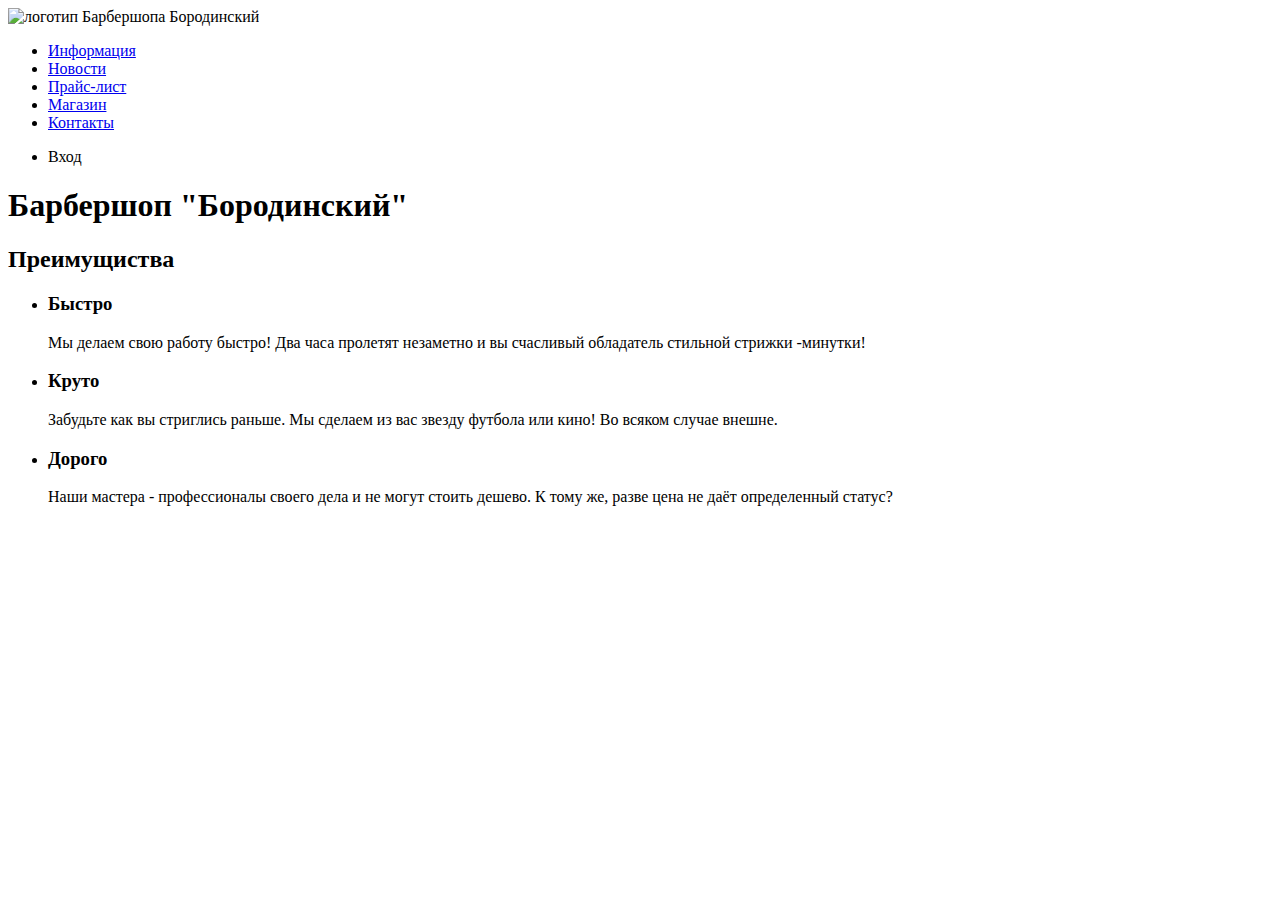
==== index.html @ 9720d9b7 "add div" ====
<!DOCTYPE html>
<html lang="en">
<head>
    <meta charset="UTF-8">
    <title>Барбершоп "Бородинский"</title>
</head>
<body>
    <header class="main-header">
        <nav class="main-navigation">
			<img src="img/index-logo.svg" width="368" height="153" alt="логотип Барбершопа Бородинский">
			
			<ul class="site-navigation">
				<li><a href="info.html">Информация</a></li>
				<li><a href="news.html">Новости</a></li>
				<li><a href="price.html">Прайс-лист</a></li>
				<li><a href="catalog.html">Магазин</a></li>
				<li><a href="contacts.html">Контакты</a></li>
			</ul>
			
			<ul class="user-navigation">
				<li class="login-link">Вход</li>
			</ul>
        </nav>
    </header>
	
	<main class="container">
	
		<h1 class="visually-hidden">Барбершоп "Бородинский"</h1>	
		
		<section class="features">
		
			<h2 class="visually-hidden">Преимущиства</h2>
			
			<ul class="features-list">
				<li class="features-item">
					<h3>Быстро</h3>
					<p>Мы делаем свою работу быстро! Два часа пролетят 
					незаметно и вы счасливый обладатель стильной стрижки
					-минутки!</p>
				</li>
				<li class="features-item">
					<h3>Круто</h3>
					<p>Забудьте как вы стриглись раньше. Мы сделаем из вас
					звезду футбола или кино! Во всяком случае внешне.</p>
				</li>
				<li class="features-item">
					<h3>Дорого</h3>
					<p>Наши мастера - профессионалы своего дела и не могут
					стоить дешево. К тому же, разве цена не даёт определенный
					статус?</p>
				</li>
			</ul>

            <div></div>
		</section>
		
	</main>
</body>
</html>
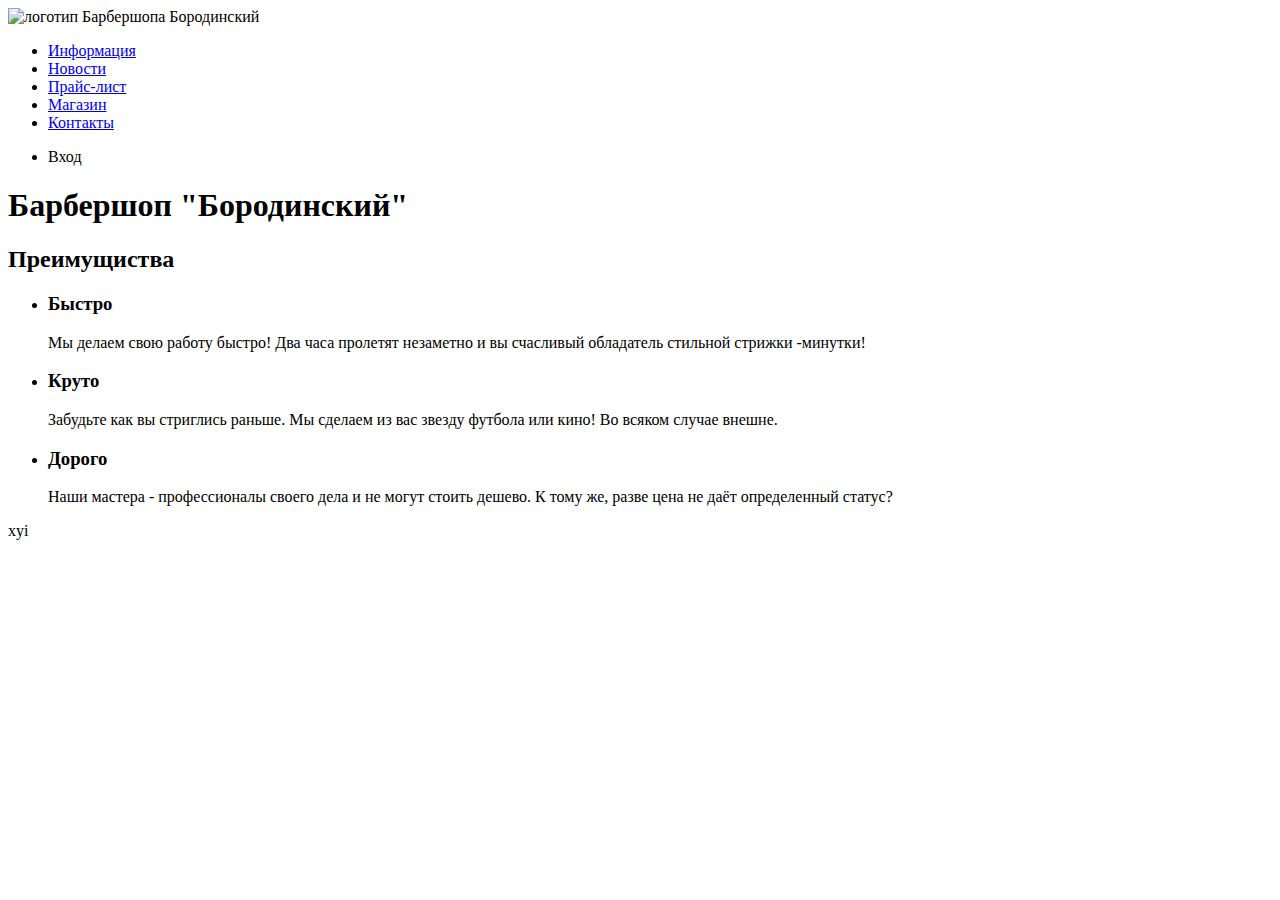
==== commit 6e9c7d54: "add xyi" ====
--- a/index.html
+++ b/index.html
@@ -51,7 +51,7 @@
 				</li>
 			</ul>
 
-            <div></div>
+            <div>xyi</div>
 		</section>
 		
 	</main>
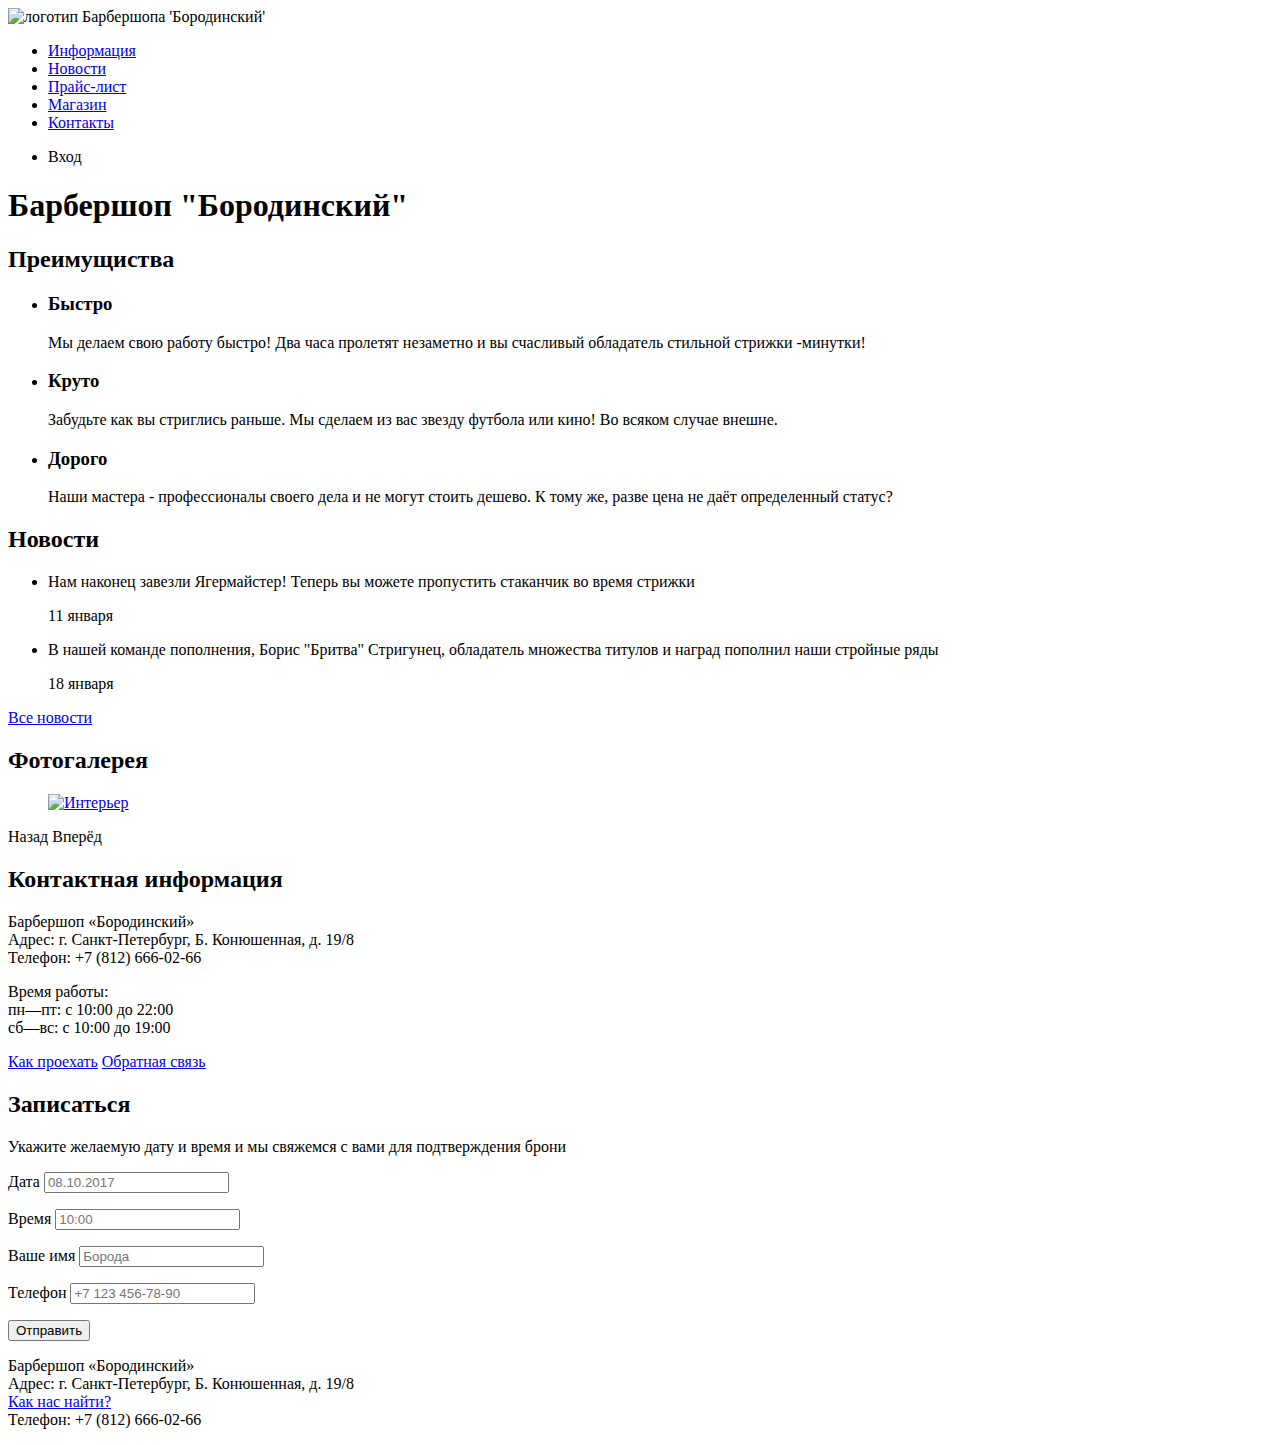
==== commit ce162b2e: "add footer" ====
--- a/index.html
+++ b/index.html
@@ -7,8 +7,8 @@
 <body>
     <header class="main-header">
         <nav class="main-navigation">
-			<img src="img/index-logo.svg" width="368" height="153" alt="логотип Барбершопа Бородинский">
-			
+			<img src="img/index-logo.svg" width="368" height="153" alt="логотип Барбершопа 'Бородинский'">
+
 			<ul class="site-navigation">
 				<li><a href="info.html">Информация</a></li>
 				<li><a href="news.html">Новости</a></li>
@@ -51,9 +51,98 @@
 				</li>
 			</ul>
 
-            <div>xyi</div>
+		</section>
+		
+		<section class="news">
+		
+			<h2>Новости</h2>
+			
+			<ul class="news-list">
+				<li class="news-item">
+					<p>Нам наконец завезли Ягермайстер! Теперь вы можете 
+					пропустить стаканчик во время стрижки</p>
+					<time datetime="2016-01-11">11 января</time>
+				</li>
+				<li class="news-item">
+					<p>В нашей команде пополнения, Борис "Бритва" Стригунец,
+					обладатель множества титулов и наград пополнил
+					наши стройные ряды</p>
+					<time datetime="2016-01-18">18 января</time>
+				</li>
+			</ul>
+			<a class="button" href="news.html">Все новости</a>
+		
+		</section>
+		
+		<section class="gallery">
+		
+			<h2>Фотогалерея</h2>
+			
+			<figure class="gallery-content">
+				<a href="#"><img src="img/studio.jpg" width="286"
+				height="164" alt="Интерьер"></a>
+			</figure>
+			<span class="button gallery-button gallery-button-back">Назад</span>
+			<span class="button gallery-button gallery-button-right">Вперёд</span>
+	
+		</section>
+			
+		<section class="contacts">
+			
+			<h2>Контактная информация</h2>
+				<p>
+					Барбершоп «Бородинский»<br>
+					Адрес: г. Санкт-Петербург, Б. Конюшенная, д. 19/8<br>
+					Телефон: +7 (812) 666-02-66
+				</p>
+				<p>
+					Время работы:<br>
+					пн—пт: с 10:00 до 22:00<br>
+					сб—вс: с 10:00 до 19:00
+				</p>
+				<a class="button contacts-button" href="map.html">Как проехать</a>
+				<a class="button contacts-button" href="contacts.html">Обратная связь</a>
+		</section>
+		
+		<section class="appointment">
+			
+			<h2>Записаться</h2>
+				<p class="appointment-info">Укажите желаемую дату и время и мы свяжемся с вами для подтверждения брони</p>
+				<form class="appointment-form" action="https://echo.htmlacademy.ru" method="post">
+					<p class="appointment-item">
+						<label for="date-field">Дата</label>
+						<input type="text" name="date" id="date-field" value="" placeholder="08.10.2017">
+					</p>
+					<p class="appointment-item">
+						<label for="time-field">Время</label>
+						<input type="text" name="time" id="time-field" value="" placeholder="10:00">
+					</p>
+					<p class="appointment-item">
+						<label for="name-field">Ваше имя</label>
+						<input type="text" name="name" id="name-field" value="" placeholder="Борода">
+					</p>
+					<p class="appointment-item">
+						<label for="phone-field">Телефон</label>
+						<input type="tel" name="phone" id="phone-field" value="" placeholder="+7 123 456-78-90">
+					</p>
+						<button class="button" type="submit">Отправить</button>
+        </form> 
 		</section>
 		
 	</main>
+
+	<footer class="main-footer">
+		
+		<p class="footer-contacts">
+        Барбершоп «Бородинский»<br>
+        Адрес: г. Санкт-Петербург, Б. Конюшенная, д. 19/8<br>
+        <a href="map.html">Как нас найти?</a><br>
+        Телефон: +7 (812) 666-02-66
+        </p>
+		
+		
+	</footer>
+	
+		
 </body>
 </html>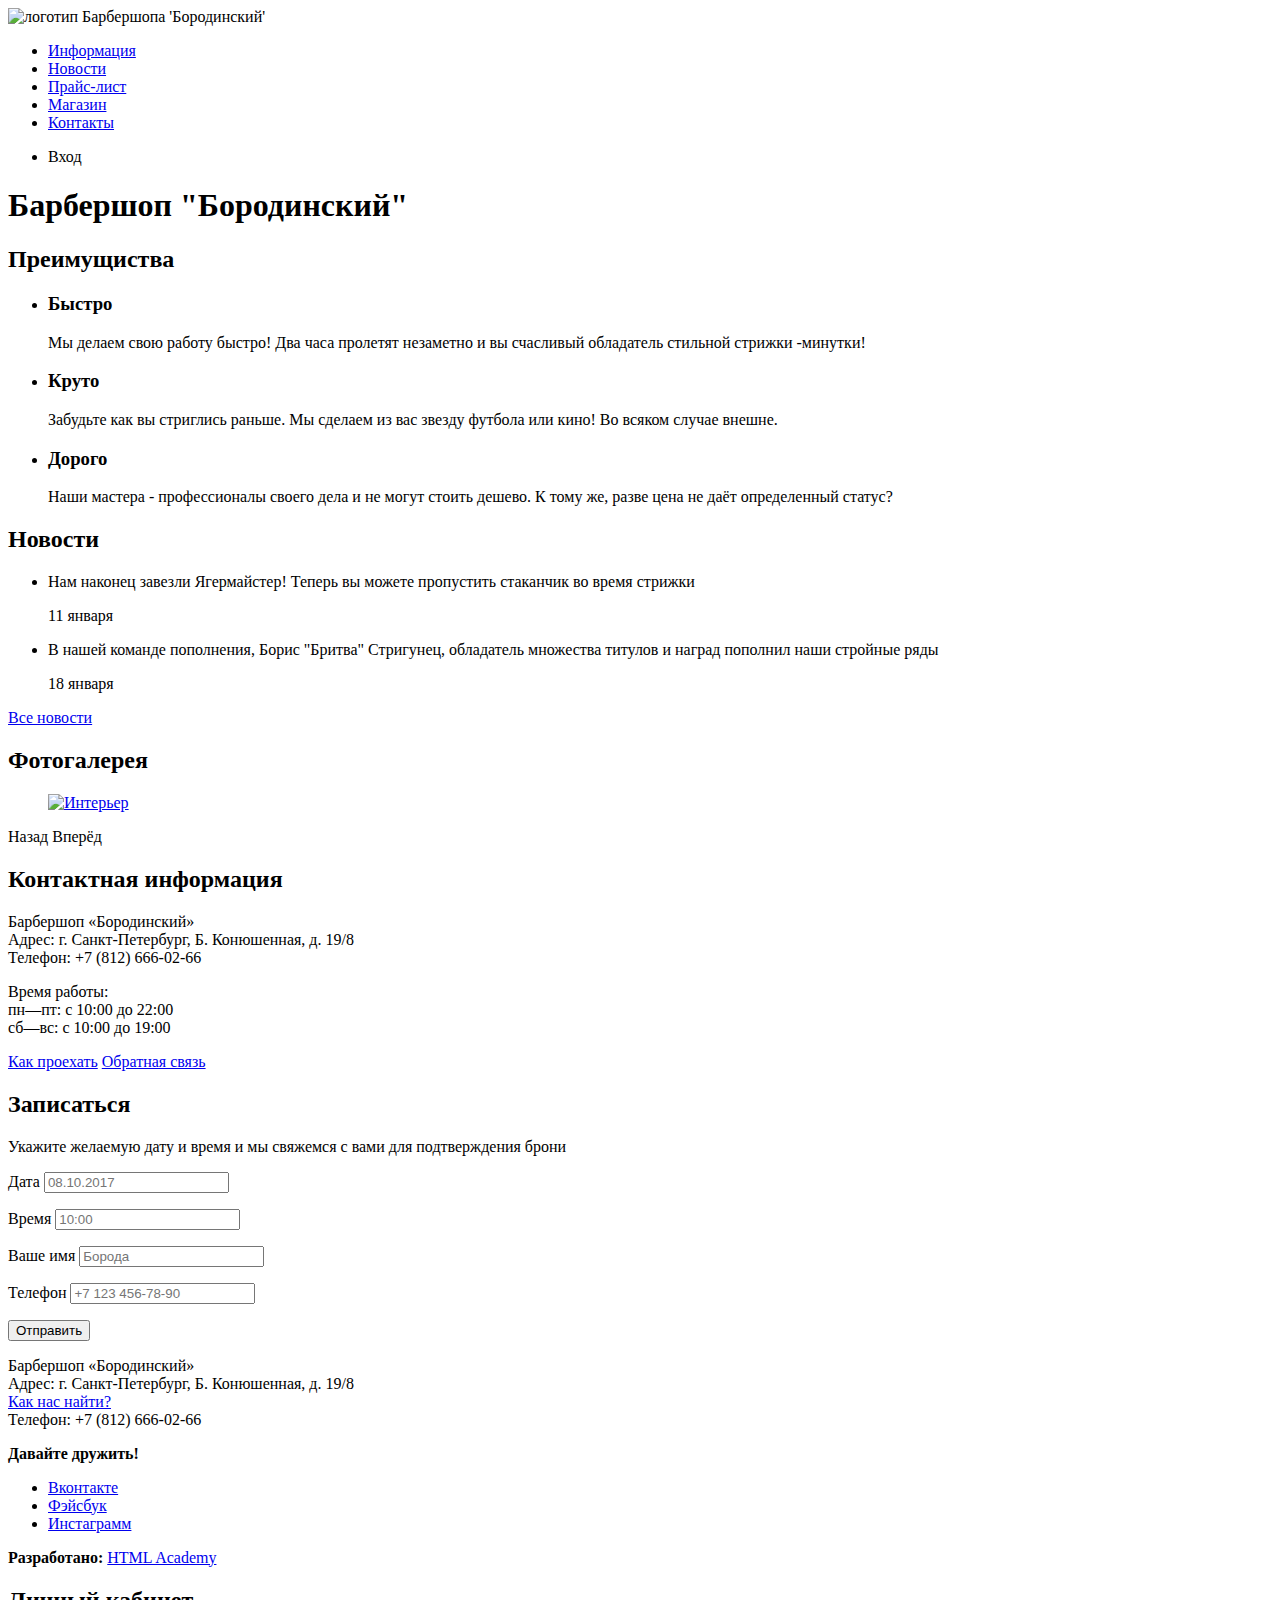
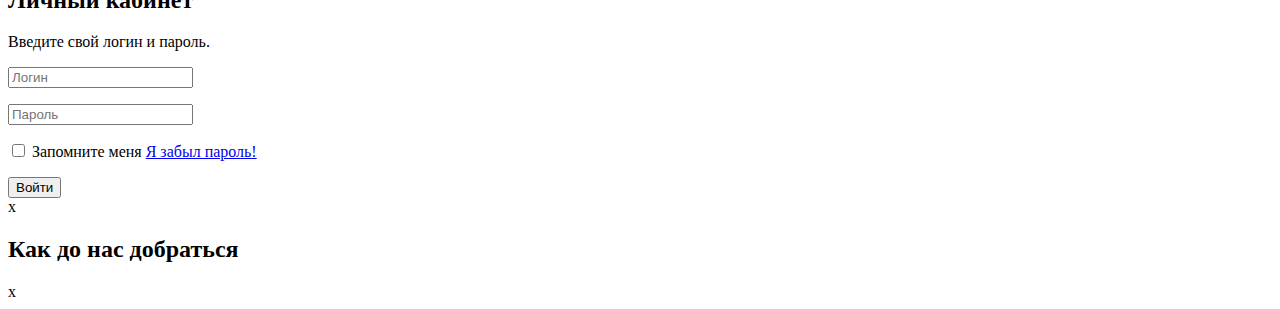
==== commit efd68631: "finel razmetka" ====
--- a/index.html
+++ b/index.html
@@ -139,9 +139,49 @@
         <a href="map.html">Как нас найти?</a><br>
         Телефон: +7 (812) 666-02-66
         </p>
-		
-		
+        <div class="footer-social">
+            <b>Давайте дружить!</b>
+            <ul>
+                <li><a class="social-button" href="#">Вконтакте</a></li>
+                <li><a class="social-button" href="#">Фэйсбук</a></li>
+                <li><a class="social-button" href="#">Инстаграмм</a></li>
+            </ul>
+        </div>
+        <p class="footer-copyright">
+            <b>Разработано:</b>
+            <a class="button" href="https://htmlacademy.ru">HTML Academy</a>
+        </p>
+
 	</footer>
+
+    <section class="modal modal-login">
+
+        <h2>Личный кабинет</h2>
+
+        <p>Введите свой логин и пароль.</p>
+        <form class="login-form" action="https://echo.htmlacademy.ru" method="post">
+            <p>
+                <input class="login-icon-user" type="text" name="login" placeholder="Логин">
+            </p>
+            <p>
+                <input class="login-icon-password" type="password" name="password" placeholder="Пароль">
+            </p>
+            <p class="login-password-info">
+                <input type="checkbox" name="remember" class="visually-hidden">
+                Запомните меня
+                <a class="restore" href="#">Я забыл пароль!</a>
+            </p>
+            <button class="button" type="submit">Войти</button>
+        </form>
+
+        <span class="modal-close">x</span>
+
+    </section>
+
+    <section class="modal modal-map">
+        <h2 class="visually-hidden">Как до нас добраться</h2>
+        <span class="modal-close">x</span>
+    </section>
 	
 		
 </body>
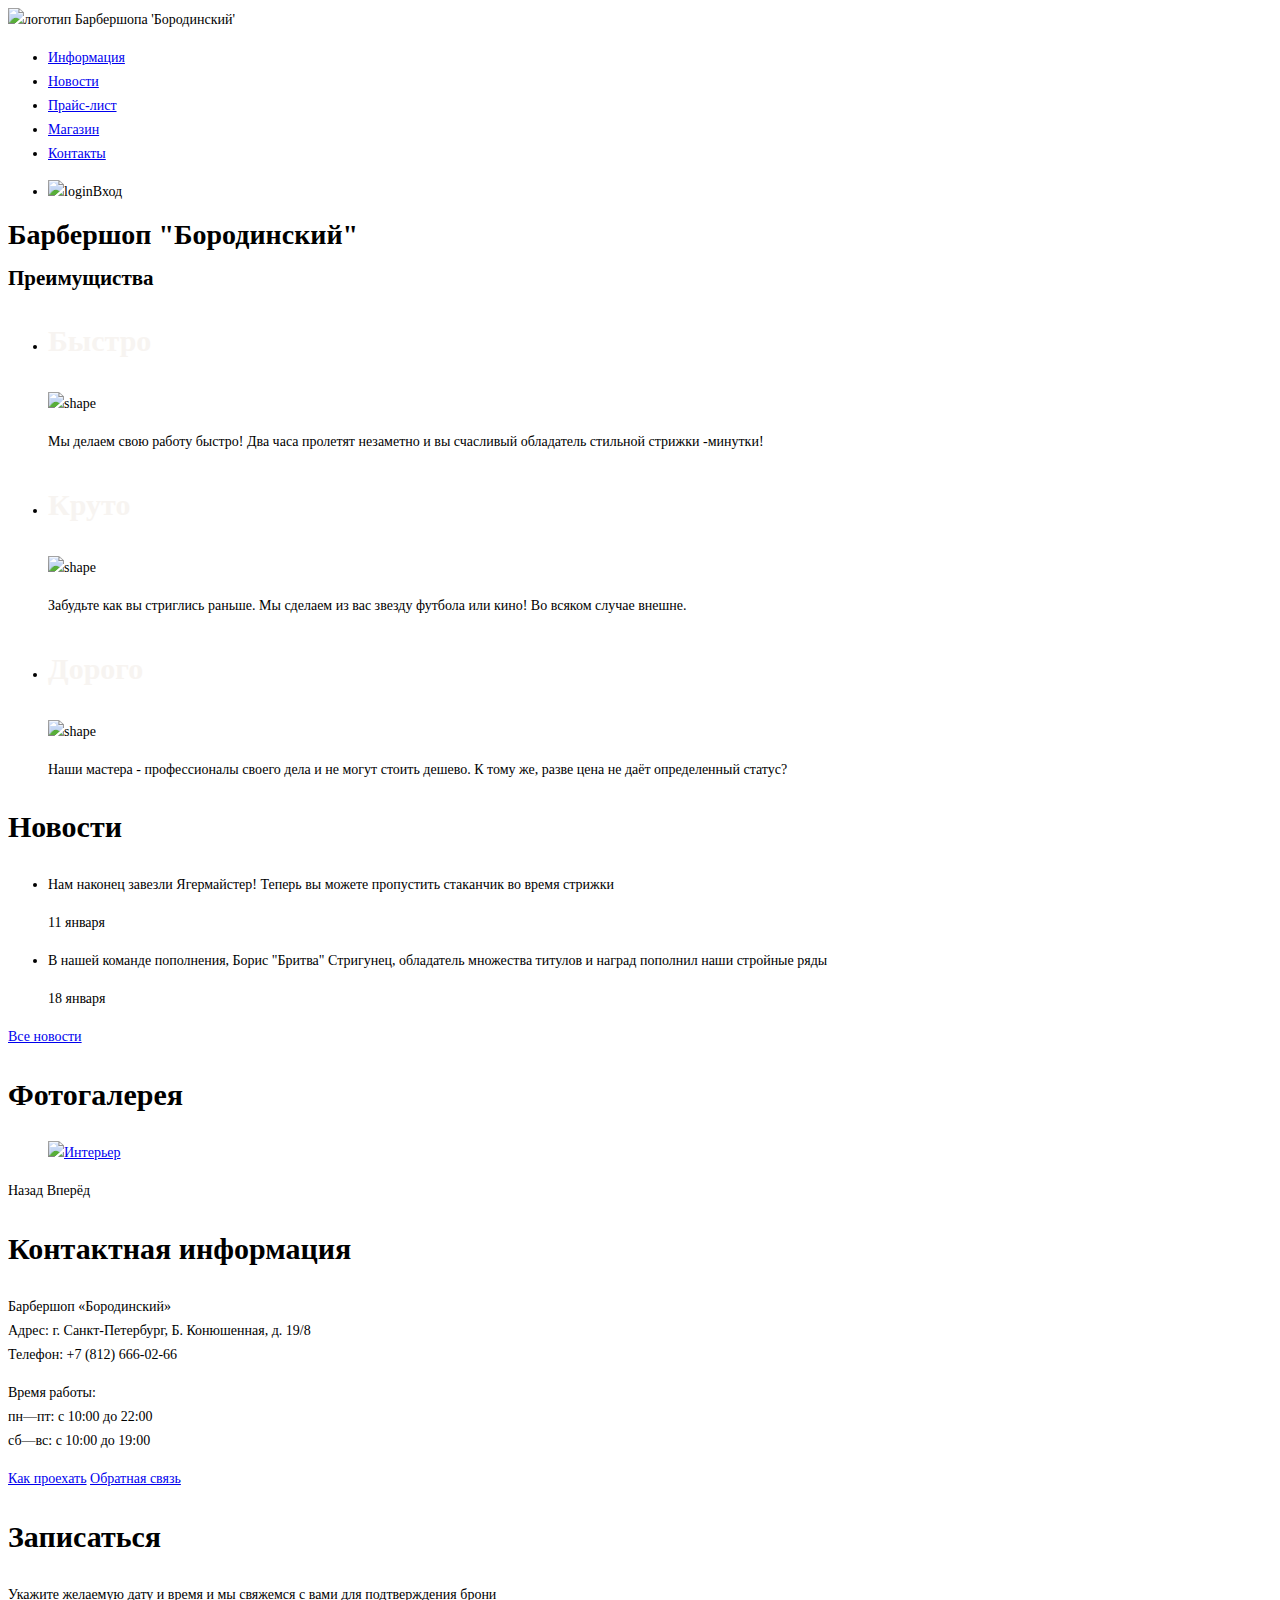
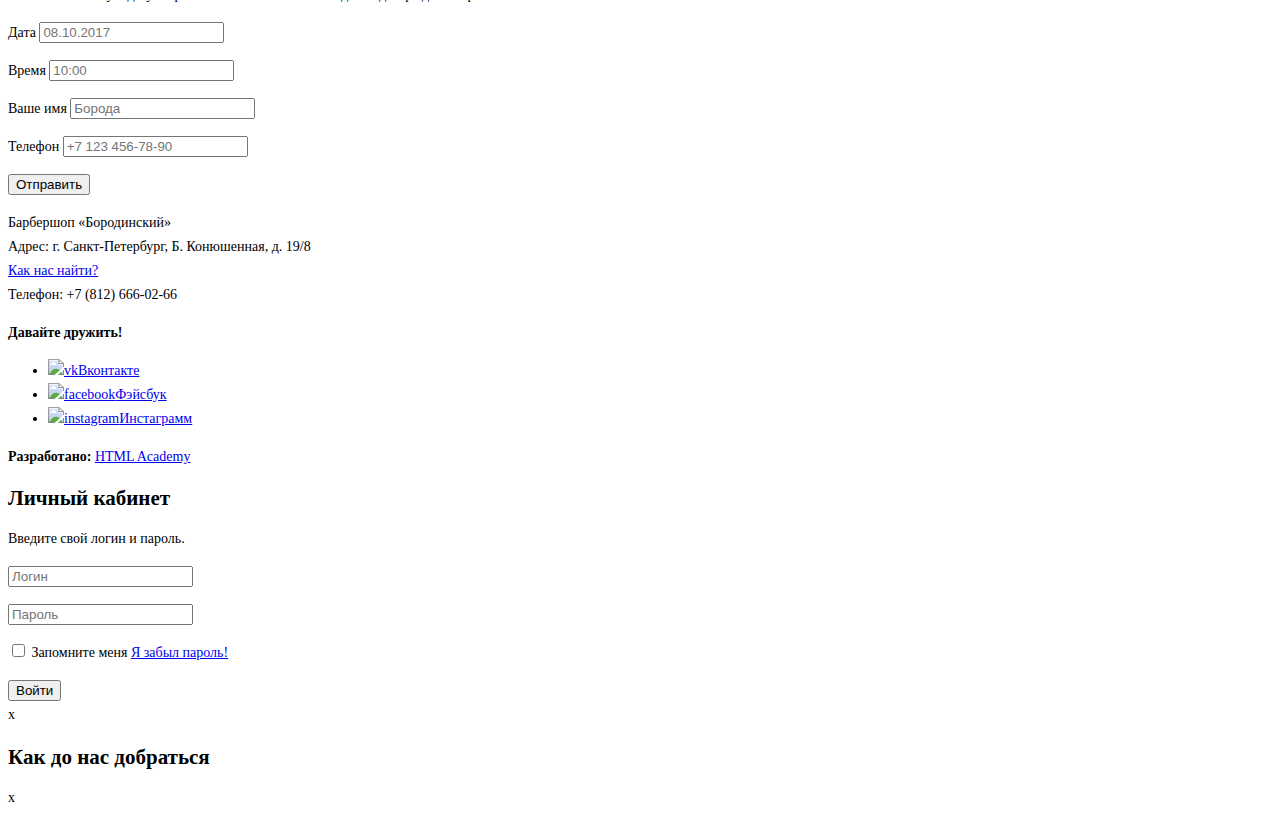
==== commit 1e8b88b1: "img+css finel" ====
--- a/index.html
+++ b/index.html
@@ -3,11 +3,12 @@
 <head>
     <meta charset="UTF-8">
     <title>Барбершоп "Бородинский"</title>
+	<link href="css/style.css" rel="stylesheet">
 </head>
 <body>
     <header class="main-header">
         <nav class="main-navigation">
-			<img src="img/index-logo.svg" width="368" height="153" alt="логотип Барбершопа 'Бородинский'">
+			<img src="img/index-logo.svg" width="371" height="155" alt="логотип Барбершопа 'Бородинский'">
 
 			<ul class="site-navigation">
 				<li><a href="info.html">Информация</a></li>
@@ -18,7 +19,7 @@
 			</ul>
 			
 			<ul class="user-navigation">
-				<li class="login-link">Вход</li>
+				<li class="login-link"><img src="img/login.svg" id="login" width="14" height="14" alt="login">Вход</li>
 			</ul>
         </nav>
     </header>
@@ -33,18 +34,21 @@
 			
 			<ul class="features-list">
 				<li class="features-item">
-					<h3>Быстро</h3>
-					<p>Мы делаем свою работу быстро! Два часа пролетят 
+					<h3 class="h3-1">Быстро</h3>
+					<img src="img/shape.svg" width="29" height="29" alt="shape">
+					<p>Мы делаем свою работу быстро! Два часа пролетят
 					незаметно и вы счасливый обладатель стильной стрижки
 					-минутки!</p>
 				</li>
 				<li class="features-item">
-					<h3>Круто</h3>
+					<h3 class="h3-1">Круто</h3>
+					<img src="img/shape.svg" width="29" height="29" alt="shape">
 					<p>Забудьте как вы стриглись раньше. Мы сделаем из вас
 					звезду футбола или кино! Во всяком случае внешне.</p>
 				</li>
 				<li class="features-item">
-					<h3>Дорого</h3>
+					<h3 class="h3-1">Дорого</h3>
+					<img src="img/shape.svg" width="29" height="29" alt="shape">
 					<p>Наши мастера - профессионалы своего дела и не могут
 					стоить дешево. К тому же, разве цена не даёт определенный
 					статус?</p>
@@ -55,7 +59,7 @@
 		
 		<section class="news">
 		
-			<h2>Новости</h2>
+			<h2 class="h2">Новости</h2>
 			
 			<ul class="news-list">
 				<li class="news-item">
@@ -76,20 +80,20 @@
 		
 		<section class="gallery">
 		
-			<h2>Фотогалерея</h2>
+			<h2 class="h2">Фотогалерея</h2>
 			
 			<figure class="gallery-content">
-				<a href="#"><img src="img/studio.jpg" width="286"
+				<a href="#"><img src="img/foto1.jpg" width="328"
 				height="164" alt="Интерьер"></a>
 			</figure>
 			<span class="button gallery-button gallery-button-back">Назад</span>
 			<span class="button gallery-button gallery-button-right">Вперёд</span>
 	
 		</section>
-			
+
 		<section class="contacts">
 			
-			<h2>Контактная информация</h2>
+			<h2 class="h2">Контактная информация</h2>
 				<p>
 					Барбершоп «Бородинский»<br>
 					Адрес: г. Санкт-Петербург, Б. Конюшенная, д. 19/8<br>
@@ -106,7 +110,7 @@
 		
 		<section class="appointment">
 			
-			<h2>Записаться</h2>
+			<h2 class="h2">Записаться</h2>
 				<p class="appointment-info">Укажите желаемую дату и время и мы свяжемся с вами для подтверждения брони</p>
 				<form class="appointment-form" action="https://echo.htmlacademy.ru" method="post">
 					<p class="appointment-item">
@@ -142,9 +146,9 @@
         <div class="footer-social">
             <b>Давайте дружить!</b>
             <ul>
-                <li><a class="social-button" href="#">Вконтакте</a></li>
-                <li><a class="social-button" href="#">Фэйсбук</a></li>
-                <li><a class="social-button" href="#">Инстаграмм</a></li>
+                <li><a class="social-button" href="#"><img src="img/vk.svg" width="27" height="15" alt="vk">Вконтакте</a></li>
+                <li><a class="social-button" href="#"><img src="img/facebook.svg" width="11" height="22" alt="facebook">Фэйсбук</a></li>
+                <li><a class="social-button" href="#"><img src="img/instagram.svg" width="20" height="20" alt="instagram">Инстаграмм</a></li>
             </ul>
         </div>
         <p class="footer-copyright">
--- a/css/style.css
+++ b/css/style.css
@@ -0,0 +1,32 @@
+body {
+
+    font-size: 14px;
+    line-height: 24px;
+    color: #000000;
+    font-weight: normal;
+    font-family: Myriad Pro;
+
+    background: url("../img/tint.jpg") no-repeat;
+    -moz-background-size: 100%;
+    -webkit-background-size: 100%;
+    -o-background-size: 100%;
+    background-size: 100%;
+}
+
+.h2 {
+    font-size: 30px;
+    line-height: 42px;
+    color: #000000;
+}
+
+.h3 {
+    font-size: 24px;
+    line-height: 30px;
+    color: #000000;
+}
+
+.h3-1 {
+    font-size: 30px;
+    line-height: 42px;
+    color: #f7f4f1;
+}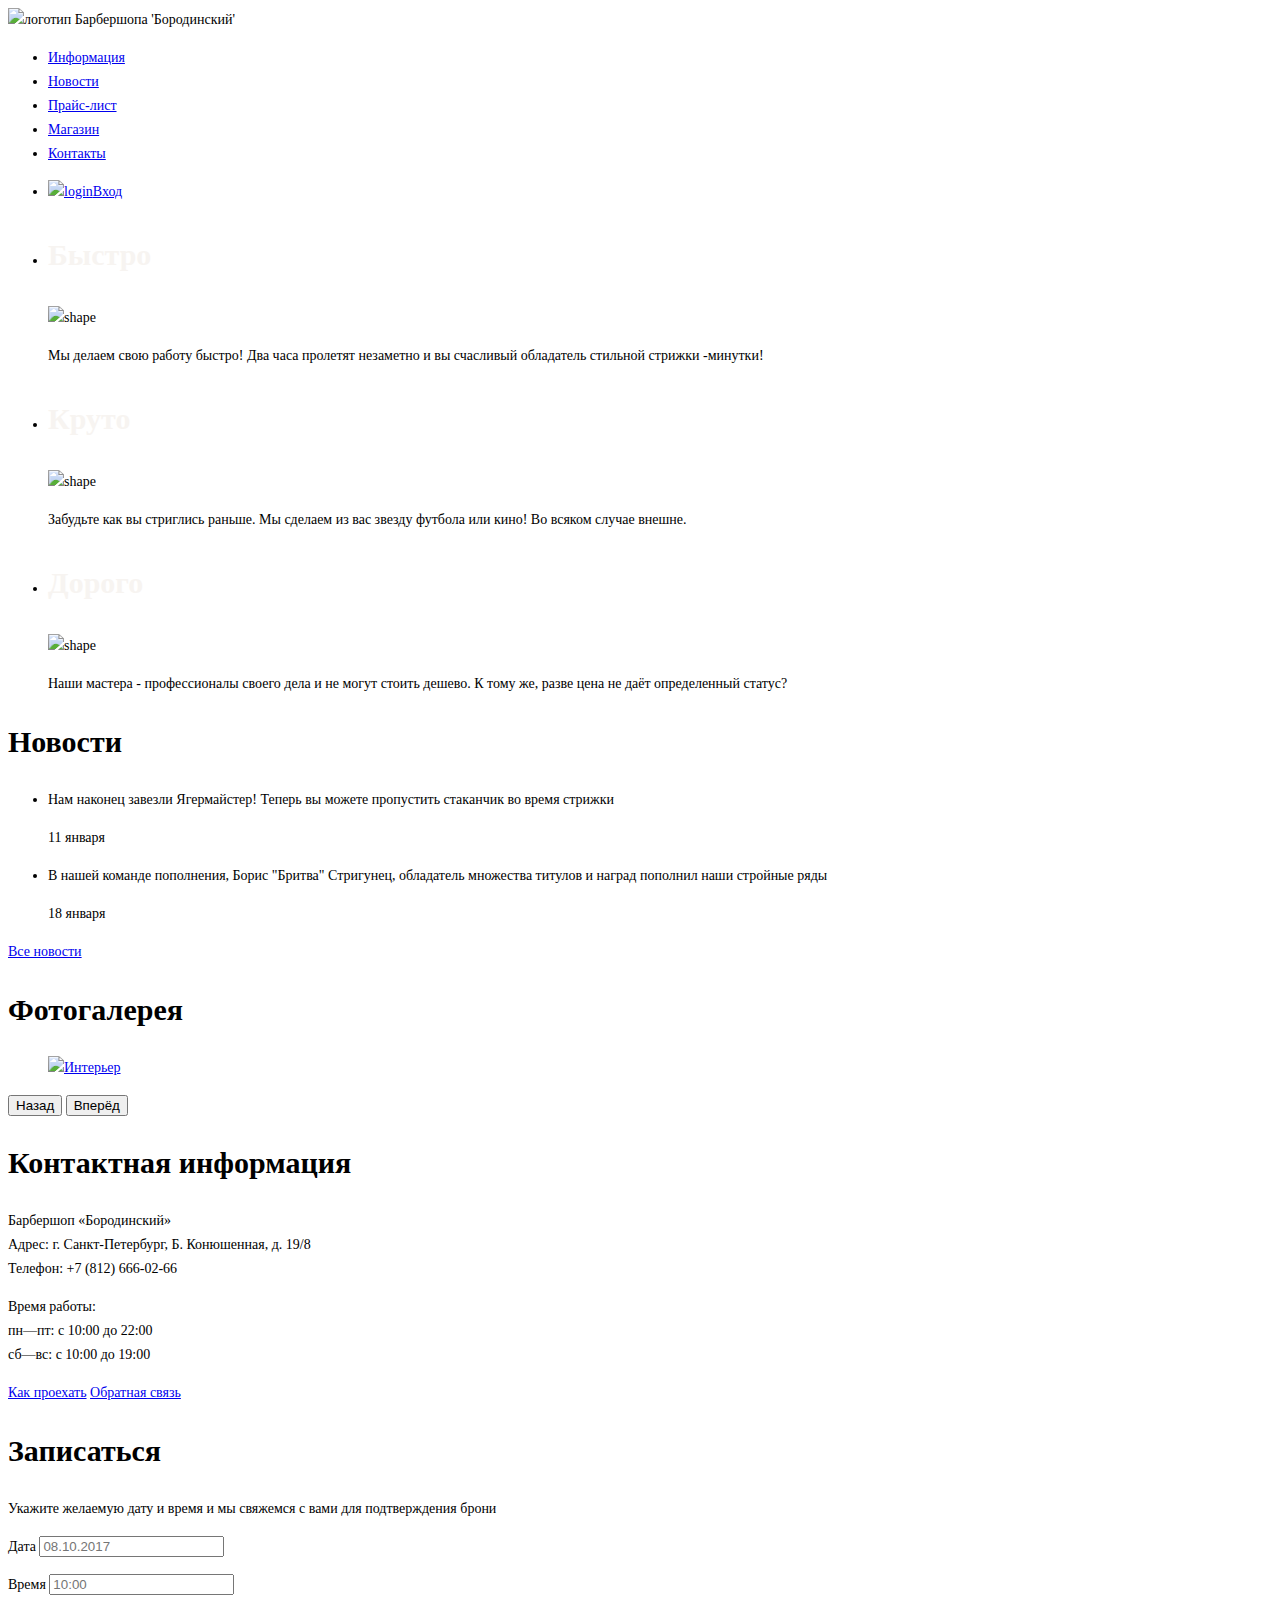
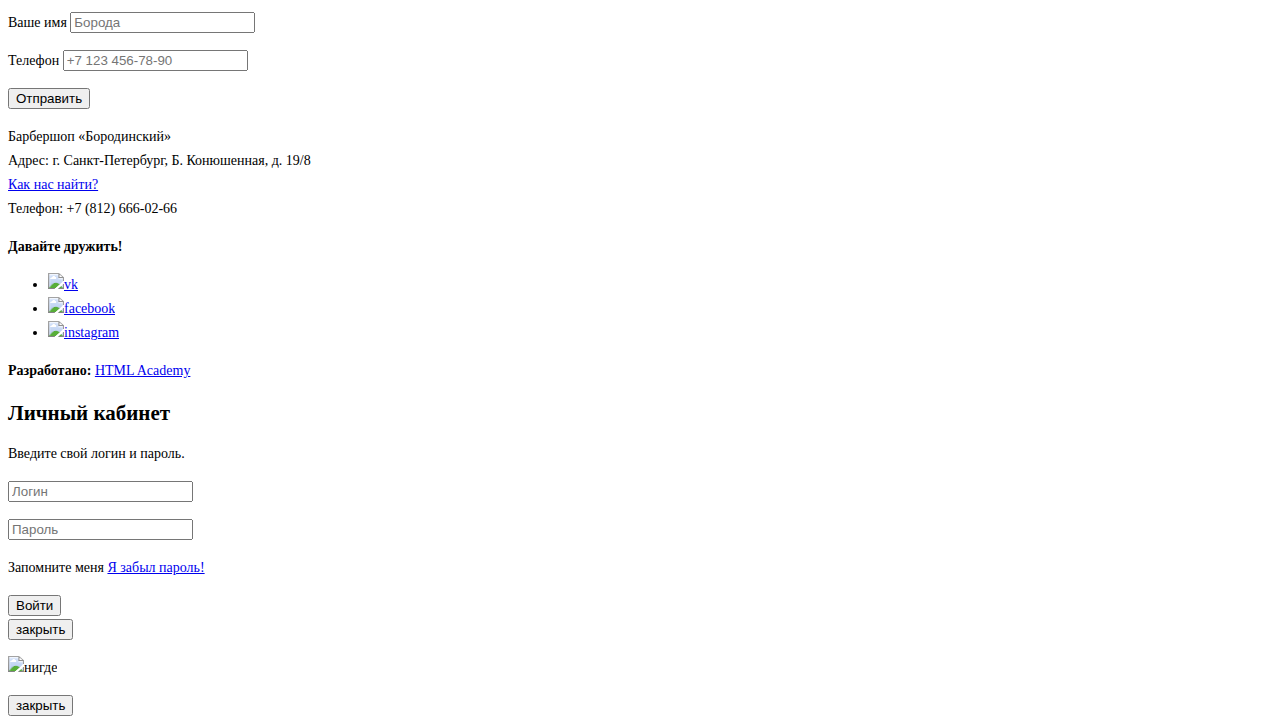
==== commit 2695ae76: "page 4 finel" ====
--- a/index.html
+++ b/index.html
@@ -19,7 +19,11 @@
 			</ul>
 			
 			<ul class="user-navigation">
-				<li class="login-link"><img src="img/login.svg" id="login" width="14" height="14" alt="login">Вход</li>
+				<li class="login-link">
+					<a class="login-link" href="login.html">
+						<img src="img/login.svg" id="login" width="14" height="14" alt="login">Вход
+					</a>
+				</li>
 			</ul>
         </nav>
     </header>
@@ -86,8 +90,8 @@
 				<a href="#"><img src="img/foto1.jpg" width="328"
 				height="164" alt="Интерьер"></a>
 			</figure>
-			<span class="button gallery-button gallery-button-back">Назад</span>
-			<span class="button gallery-button gallery-button-right">Вперёд</span>
+			<button class="button gallery-button gallery-button-back" type="button">Назад</button>
+			<button class="button gallery-button gallery-button-right" type="button">Вперёд</button>
 	
 		</section>
 
@@ -146,9 +150,15 @@
         <div class="footer-social">
             <b>Давайте дружить!</b>
             <ul>
-                <li><a class="social-button" href="#"><img src="img/vk.svg" width="27" height="15" alt="vk">Вконтакте</a></li>
-                <li><a class="social-button" href="#"><img src="img/facebook.svg" width="11" height="22" alt="facebook">Фэйсбук</a></li>
-                <li><a class="social-button" href="#"><img src="img/instagram.svg" width="20" height="20" alt="instagram">Инстаграмм</a></li>
+                <li><a class="social-button" href="#"><img src="img/vk.svg" width="27" height="15" alt="vk">
+					<span class="visually-hidden">Вконтакте</span>
+				</a></li>
+                <li><a class="social-button" href="#"><img src="img/facebook.svg" width="11" height="22" alt="facebook">
+					<span class="visually-hidden">Фэйсбук</span>
+				</a></li>
+                <li><a class="social-button" href="#"><img src="img/instagram.svg" width="20" height="20" alt="instagram">
+					<span class="visually-hidden">Инстаграмм</span>
+				</a></li>
             </ul>
         </div>
         <p class="footer-copyright">
@@ -165,26 +175,32 @@
         <p>Введите свой логин и пароль.</p>
         <form class="login-form" action="https://echo.htmlacademy.ru" method="post">
             <p>
-                <input class="login-icon-user" type="text" name="login" placeholder="Логин">
+				<label class="visually-hidden" for="user-login">Логин</label>
+                <input class="login-icon-user" id="user-login" type="text" name="login" placeholder="Логин">
             </p>
             <p>
-                <input class="login-icon-password" type="password" name="password" placeholder="Пароль">
+				<label class="visually-hidden" for="user-password">Логин</label>
+                <input class="login-icon-password" id="user-password" type="password" name="password" placeholder="Пароль">
             </p>
             <p class="login-password-info">
-                <input type="checkbox" name="remember" class="visually-hidden">
-                Запомните меня
+				<label for="logon-checkbox">
+					<input type="checkbox" id="logon-checkbox" name="remember" class="visually-hidden">
+					Запомните меня</label>
                 <a class="restore" href="#">Я забыл пароль!</a>
             </p>
             <button class="button" type="submit">Войти</button>
         </form>
 
-        <span class="modal-close">x</span>
+        <button class="modal-close" type="button">закрыть</button>
 
     </section>
 
     <section class="modal modal-map">
         <h2 class="visually-hidden">Как до нас добраться</h2>
-        <span class="modal-close">x</span>
+		<p>
+			<img src="img/map.jpg" width="500" height="500" alt="нигде">
+		</p>
+		<button class="modal-close" type="button">закрыть</button>
     </section>
 	
 		
--- a/css/style.css
+++ b/css/style.css
@@ -6,7 +6,7 @@
     font-weight: normal;
     font-family: Myriad Pro;
 
-    background: url("../img/tint.jpg") no-repeat;
+    ackground: url("../img/tint.jpg") no-repeat;
     -moz-background-size: 100%;
     -webkit-background-size: 100%;
     -o-background-size: 100%;
@@ -29,4 +29,15 @@
     font-size: 30px;
     line-height: 42px;
     color: #f7f4f1;
-}+}
+
+.visually-hidden {
+    position: absolute !important;
+    clip: rect(1px 1px 1px 1px); /* IE6, IE7 */
+    clip: rect(1px, 1px, 1px, 1px);
+    padding:0 !important;
+    border:0 !important;
+    height: 1px !important;
+    width: 1px !important;
+    overflow: hidden;
+}
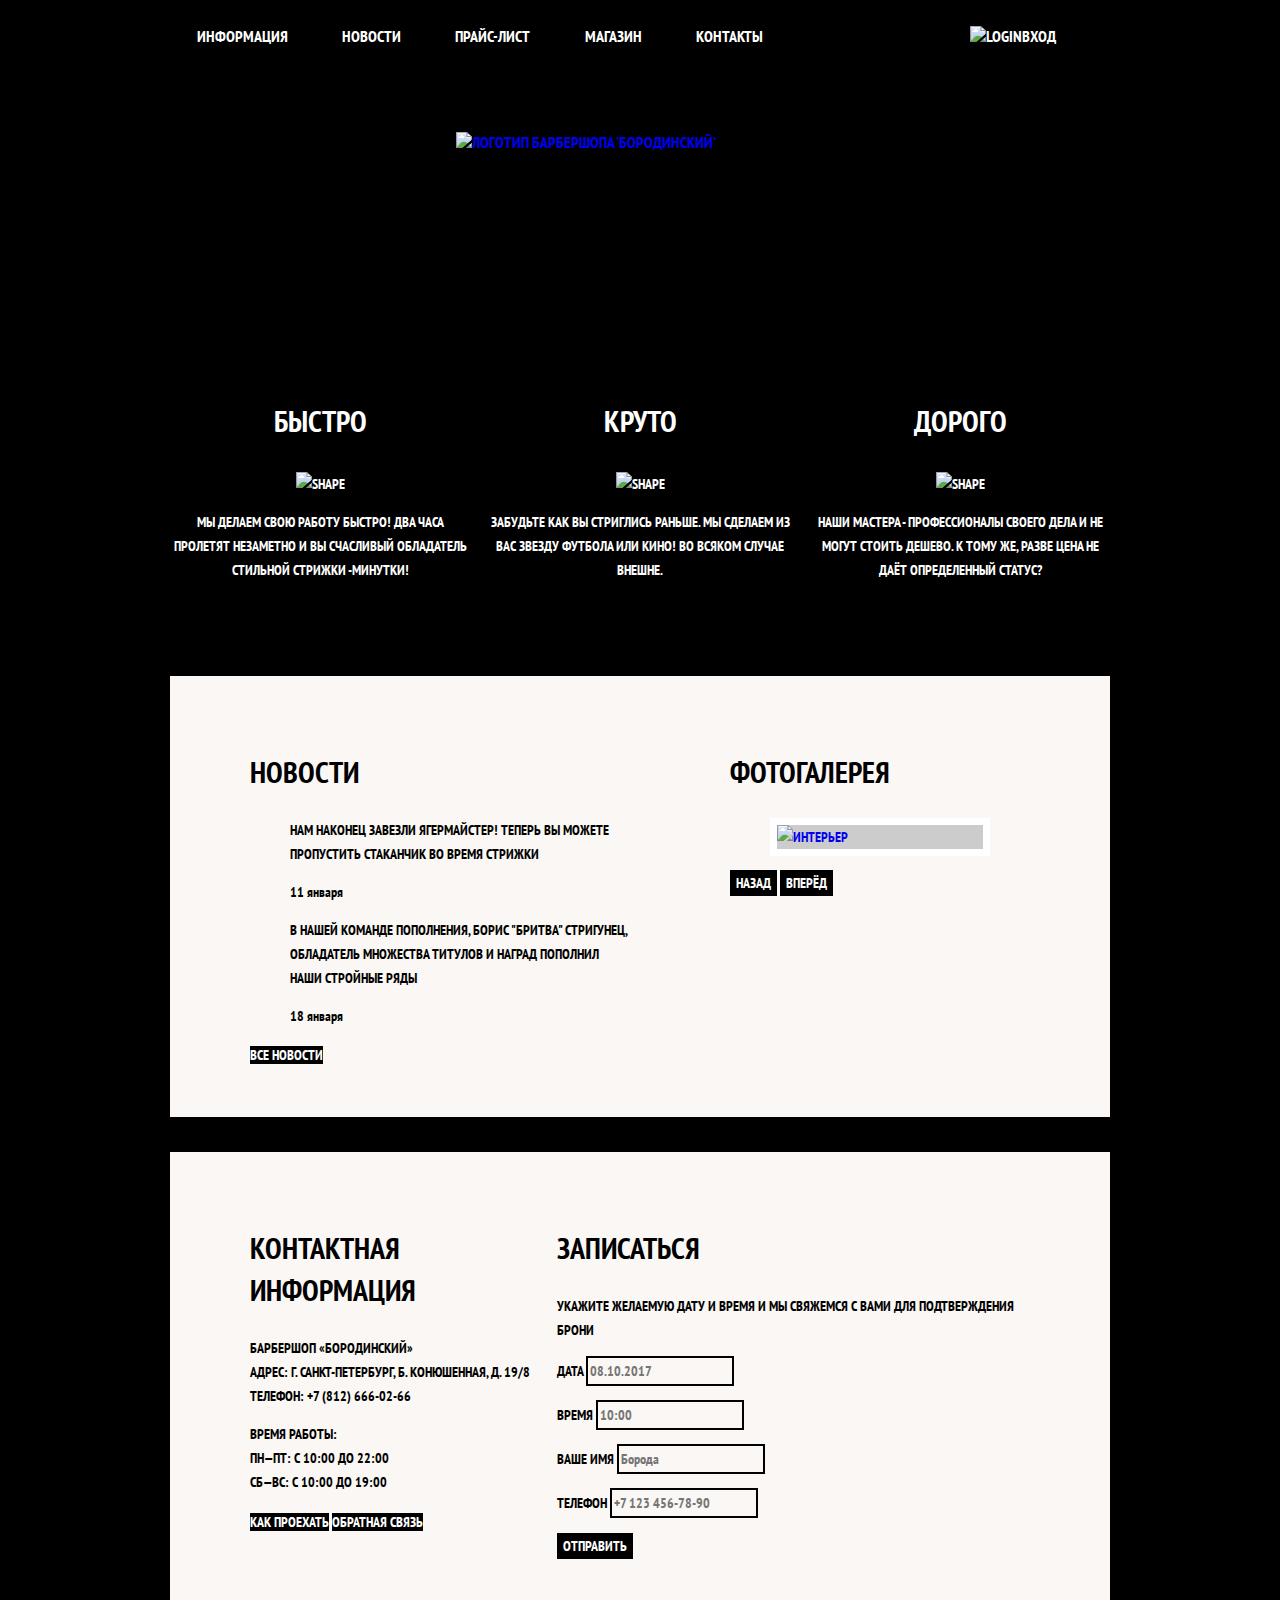
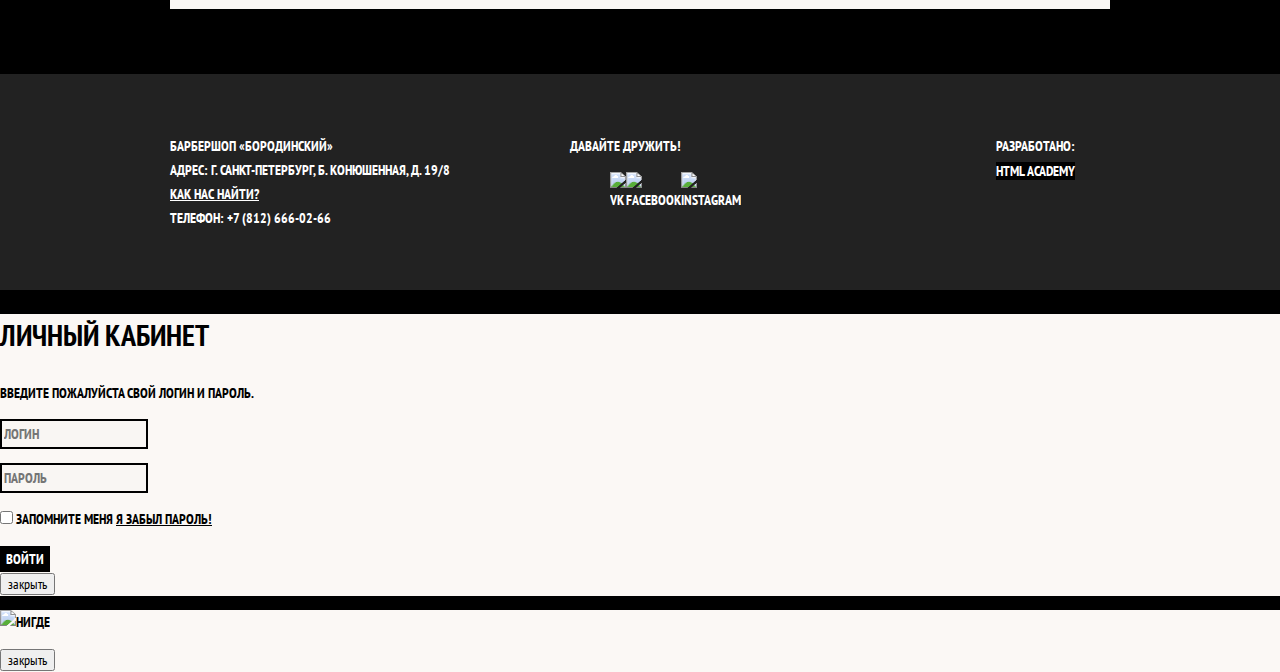
==== commit 1763008a: "page 6 finel" ====
--- a/index.html
+++ b/index.html
@@ -3,176 +3,181 @@
 <head>
     <meta charset="UTF-8">
     <title>Барбершоп "Бородинский"</title>
+    <link href="https://fonts.googleapis.com/css?family=PT+Sans+Narrow:400,700&amp;subset=cyrillic" rel="stylesheet">
+	<link href="css/normalize.css" rel="stylesheet">
 	<link href="css/style.css" rel="stylesheet">
 </head>
 <body>
     <header class="main-header">
         <nav class="main-navigation">
-			<img src="img/index-logo.svg" width="371" height="155" alt="логотип Барбершопа 'Бородинский'">
-
-			<ul class="site-navigation">
-				<li><a href="info.html">Информация</a></li>
-				<li><a href="news.html">Новости</a></li>
-				<li><a href="price.html">Прайс-лист</a></li>
-				<li><a href="catalog.html">Магазин</a></li>
-				<li><a href="contacts.html">Контакты</a></li>
-			</ul>
-			
-			<ul class="user-navigation">
-				<li class="login-link">
-					<a class="login-link" href="login.html">
-						<img src="img/login.svg" id="login" width="14" height="14" alt="login">Вход
-					</a>
-				</li>
-			</ul>
+            <a class="main-header-logo" href="#">
+			    <img src="img/index-logo.svg" width="368" height="153" alt="логотип Барбершопа 'Бородинский'">
+            </a>
+            <div class="main-navigation-wrapper">
+                <div class="container-header">
+                    <ul class="site-navigation">
+                        <li><a href="info.html">Информация</a></li>
+                        <li><a href="news.html">Новости</a></li>
+                        <li><a href="price.html">Прайс-лист</a></li>
+                        <li><a href="catalog.html">Магазин</a></li>
+                        <li><a href="contacts.html">Контакты</a></li>
+                    </ul>
+                    <ul class="user-navigation">
+                        <li class="login-link">
+                            <a class="login-link" href="login.html">
+                                <img src="img/login.svg" id="login" width="14" height="14" alt="login">Вход
+                            </a>
+                        </li>
+                    </ul>
+                </div>
+            </div>
         </nav>
     </header>
 	
 	<main class="container">
-	
-		<h1 class="visually-hidden">Барбершоп "Бородинский"</h1>	
-		
+		<h1 class="visually-hidden">Барбершоп "Бородинский"</h1>
 		<section class="features">
-		
 			<h2 class="visually-hidden">Преимущиства</h2>
-			
 			<ul class="features-list">
 				<li class="features-item">
-					<h3 class="h3-1">Быстро</h3>
+					<h3>Быстро</h3>
 					<img src="img/shape.svg" width="29" height="29" alt="shape">
 					<p>Мы делаем свою работу быстро! Два часа пролетят
 					незаметно и вы счасливый обладатель стильной стрижки
 					-минутки!</p>
 				</li>
 				<li class="features-item">
-					<h3 class="h3-1">Круто</h3>
+					<h3>Круто</h3>
 					<img src="img/shape.svg" width="29" height="29" alt="shape">
 					<p>Забудьте как вы стриглись раньше. Мы сделаем из вас
 					звезду футбола или кино! Во всяком случае внешне.</p>
 				</li>
 				<li class="features-item">
-					<h3 class="h3-1">Дорого</h3>
+					<h3>Дорого</h3>
 					<img src="img/shape.svg" width="29" height="29" alt="shape">
 					<p>Наши мастера - профессионалы своего дела и не могут
 					стоить дешево. К тому же, разве цена не даёт определенный
 					статус?</p>
 				</li>
 			</ul>
-
 		</section>
 		
-		<section class="news">
-		
-			<h2 class="h2">Новости</h2>
-			
-			<ul class="news-list">
-				<li class="news-item">
-					<p>Нам наконец завезли Ягермайстер! Теперь вы можете 
-					пропустить стаканчик во время стрижки</p>
-					<time datetime="2016-01-11">11 января</time>
-				</li>
-				<li class="news-item">
-					<p>В нашей команде пополнения, Борис "Бритва" Стригунец,
-					обладатель множества титулов и наград пополнил
-					наши стройные ряды</p>
-					<time datetime="2016-01-18">18 января</time>
-				</li>
-			</ul>
-			<a class="button" href="news.html">Все новости</a>
-		
-		</section>
-		
-		<section class="gallery">
-		
-			<h2 class="h2">Фотогалерея</h2>
-			
-			<figure class="gallery-content">
-				<a href="#"><img src="img/foto1.jpg" width="328"
-				height="164" alt="Интерьер"></a>
-			</figure>
-			<button class="button gallery-button gallery-button-back" type="button">Назад</button>
-			<button class="button gallery-button gallery-button-right" type="button">Вперёд</button>
-	
-		</section>
-
-		<section class="contacts">
-			
-			<h2 class="h2">Контактная информация</h2>
-				<p>
-					Барбершоп «Бородинский»<br>
-					Адрес: г. Санкт-Петербург, Б. Конюшенная, д. 19/8<br>
-					Телефон: +7 (812) 666-02-66
-				</p>
-				<p>
-					Время работы:<br>
-					пн—пт: с 10:00 до 22:00<br>
-					сб—вс: с 10:00 до 19:00
-				</p>
-				<a class="button contacts-button" href="map.html">Как проехать</a>
-				<a class="button contacts-button" href="contacts.html">Обратная связь</a>
-		</section>
-		
-		<section class="appointment">
-			
-			<h2 class="h2">Записаться</h2>
-				<p class="appointment-info">Укажите желаемую дату и время и мы свяжемся с вами для подтверждения брони</p>
-				<form class="appointment-form" action="https://echo.htmlacademy.ru" method="post">
-					<p class="appointment-item">
-						<label for="date-field">Дата</label>
-						<input type="text" name="date" id="date-field" value="" placeholder="08.10.2017">
-					</p>
-					<p class="appointment-item">
-						<label for="time-field">Время</label>
-						<input type="text" name="time" id="time-field" value="" placeholder="10:00">
-					</p>
-					<p class="appointment-item">
-						<label for="name-field">Ваше имя</label>
-						<input type="text" name="name" id="name-field" value="" placeholder="Борода">
-					</p>
-					<p class="appointment-item">
-						<label for="phone-field">Телефон</label>
-						<input type="tel" name="phone" id="phone-field" value="" placeholder="+7 123 456-78-90">
-					</p>
-						<button class="button" type="submit">Отправить</button>
-        </form> 
-		</section>
+		<div class="index-colums">
+            <section class="news">
+                <h2>Новости</h2>
+                <ul class="news-list">
+                    <li class="news-item">
+                        <p>Нам наконец завезли Ягермайстер! Теперь вы можете
+                        пропустить стаканчик во время стрижки</p>
+                        <time datetime="2016-01-11">11 января</time>
+                    </li>
+                    <li class="news-item">
+                        <p>В нашей команде пополнения, Борис "Бритва" Стригунец,
+                        обладатель множества титулов и наград пополнил
+                        наши стройные ряды</p>
+                        <time datetime="2016-01-18">18 января</time>
+                    </li>
+                </ul>
+                <a class="button" href="news.html">Все новости</a>
+            </section>
+
+            <section class="gallery">
+                <h2>Фотогалерея</h2>
+                <figure class="gallery-content">
+                    <a href="#"><img src="img/foto1.jpg" width="328"
+                    height="164" alt="Интерьер"></a>
+                </figure>
+                <button class="button gallery-button gallery-button-back" type="button">Назад</button>
+                <button class="button gallery-button gallery-button-right" type="button">Вперёд</button>
+            </section>
+        </div>
+
+        <div class="index-colums">
+            <section class="contacts">
+
+                <h2>Контактная информация</h2>
+                    <p>
+                        Барбершоп «Бородинский»<br>
+                        Адрес: г. Санкт-Петербург, Б. Конюшенная, д. 19/8<br>
+                        Телефон: +7 (812) 666-02-66
+                    </p>
+                    <p>
+                        Время работы:<br>
+                        пн—пт: с 10:00 до 22:00<br>
+                        сб—вс: с 10:00 до 19:00
+                    </p>
+                    <a class="button contacts-button" href="map.html">Как проехать</a>
+                    <a class="button contacts-button" href="contacts.html">Обратная связь</a>
+            </section>
+
+            <section class="appointment">
+
+                <h2>Записаться</h2>
+                    <p class="appointment-info">Укажите желаемую дату и время и мы свяжемся с вами для подтверждения брони</p>
+                    <form class="appointment-form" action="https://echo.htmlacademy.ru" method="post">
+                        <p class="appointment-item">
+                            <label for="date-field">Дата</label>
+                            <input type="text" name="date" id="date-field" value="" placeholder="08.10.2017">
+                        </p>
+                        <p class="appointment-item">
+                            <label for="time-field">Время</label>
+                            <input type="text" name="time" id="time-field" value="" placeholder="10:00">
+                        </p>
+                        <p class="appointment-item">
+                            <label for="name-field">Ваше имя</label>
+                            <input type="text" name="name" id="name-field" value="" placeholder="Борода">
+                        </p>
+                        <p class="appointment-item">
+                            <label for="phone-field">Телефон</label>
+                            <input type="tel" name="phone" id="phone-field" value="" placeholder="+7 123 456-78-90">
+                        </p>
+                            <button class="button" type="submit">Отправить</button>
+                    </form>
+            </section>
+        </div>
 		
 	</main>
 
 	<footer class="main-footer">
-		
-		<p class="footer-contacts">
-        Барбершоп «Бородинский»<br>
-        Адрес: г. Санкт-Петербург, Б. Конюшенная, д. 19/8<br>
-        <a href="map.html">Как нас найти?</a><br>
-        Телефон: +7 (812) 666-02-66
-        </p>
-        <div class="footer-social">
+		<div class="container-footer">
+            <p class="footer-contacts">
+            Барбершоп «Бородинский»<br>
+            Адрес: г. Санкт-Петербург, Б. Конюшенная, д. 19/8<br>
+            <a href="map.html">Как нас найти?</a><br>
+            Телефон: +7 (812) 666-02-66
+            </p>
+            <div class="footer-social">
             <b>Давайте дружить!</b>
-            <ul>
-                <li><a class="social-button" href="#"><img src="img/vk.svg" width="27" height="15" alt="vk">
-					<span class="visually-hidden">Вконтакте</span>
-				</a></li>
-                <li><a class="social-button" href="#"><img src="img/facebook.svg" width="11" height="22" alt="facebook">
-					<span class="visually-hidden">Фэйсбук</span>
-				</a></li>
-                <li><a class="social-button" href="#"><img src="img/instagram.svg" width="20" height="20" alt="instagram">
-					<span class="visually-hidden">Инстаграмм</span>
-				</a></li>
+            <ul class="social-main">
+                <li>
+                    <a class="social-button" href="#"><img src="img/vk.svg" width="27" height="15" alt="vk">
+                        <span class="visually-hidden">Вконтакте</span>
+                    </a>
+                </li>
+                <li>
+                    <a class="social-button" href="#"><img src="img/facebook.svg" width="11" height="22" alt="facebook">
+                        <span class="visually-hidden">Фэйсбук</span>
+                    </a>
+                </li>
+                <li>
+                    <a class="social-button" href="#"><img src="img/instagram.svg" width="20" height="20" alt="instagram">
+                        <span class="visually-hidden">Инстаграмм</span>
+                    </a>
+                </li>
             </ul>
+            </div>
+            <p class="footer-copyright">
+                <b>Разработано:<br></b>
+                <a class="button" href="https://htmlacademy.ru">HTML Academy</a>
+            </p>
         </div>
-        <p class="footer-copyright">
-            <b>Разработано:</b>
-            <a class="button" href="https://htmlacademy.ru">HTML Academy</a>
-        </p>
-
 	</footer>
 
     <section class="modal modal-login">
 
         <h2>Личный кабинет</h2>
 
-        <p>Введите свой логин и пароль.</p>
+        <p>Введите пожалуйста свой логин и пароль.</p>
         <form class="login-form" action="https://echo.htmlacademy.ru" method="post">
             <p>
 				<label class="visually-hidden" for="user-login">Логин</label>
@@ -182,9 +187,9 @@
 				<label class="visually-hidden" for="user-password">Логин</label>
                 <input class="login-icon-password" id="user-password" type="password" name="password" placeholder="Пароль">
             </p>
-            <p class="login-password-info">
-				<label for="logon-checkbox">
-					<input type="checkbox" id="logon-checkbox" name="remember" class="visually-hidden">
+            <p class="login-chechbox">
+				<label for="login-checkbox">
+					<input type="checkbox" id="login-checkbox" name="remember">
 					Запомните меня</label>
                 <a class="restore" href="#">Я забыл пароль!</a>
             </p>
--- a/css/style.css
+++ b/css/style.css
@@ -1,34 +1,465 @@
 body {
-
+    margin: 0;
+    padding: 0;
+
+
+    font-family: "PT Sans Narrow", Arial, sans-serif;
     font-size: 14px;
     line-height: 24px;
-    color: #000000;
-    font-weight: normal;
-    font-family: Myriad Pro;
-
-    ackground: url("../img/tint.jpg") no-repeat;
-    -moz-background-size: 100%;
-    -webkit-background-size: 100%;
-    -o-background-size: 100%;
-    background-size: 100%;
-}
-
-.h2 {
+    font-weight: 700;
+    color: #ffffff;
+    text-transform: uppercase;
+
+
+    background-color: #000000;
+    background-image: url("../img/tint.jpg");
+    background-position: top center;
+    background-repeat: no-repeat;
+
+}
+/*начало стилизации catalog.html*/
+.iner-page {
+    color: #000000;
+
+    background-color: #fbf8f5;
+    background-image: url("../img/background-white.jpg");
+    background-position: 0 0;
+    background-repeat: repeat;
+
+}
+
+.breadcrumbs a {
+    color: #000000;
+}
+
+.breadcrumbs a:hover,
+.breadcrumbs a:focus {
+    text-decoration: underline;
+}
+
+.breadcrumbs ul {
+    list-style: none;
+}
+
+.breadcrumbs-current {
+    color: #aba9a7;
+}
+
+.container h1 {
     font-size: 30px;
     line-height: 42px;
-    color: #000000;
-}
-
-.h3 {
+}
+
+.filter fieldset {
+    border: none;
+}
+
+.filter legend {
     font-size: 24px;
     line-height: 30px;
-    color: #000000;
-}
-
-.h3-1 {
+}
+
+.filter ul {
+    list-style: none;
+    line-height: 18px;
+}
+
+.filter-input:hover + label,
+.filter-input:focus + label {
+    color: #663d15;
+}
+
+.filter-input:disabled + label {
+    color: #000000;
+
+    opacity: 0.5;
+}
+
+.catalog ul {
+    list-style: none;
+}
+
+.catalog-item {
+    box-shadow: 0 0 15px rgba(0,1,1,0.2);
+}
+
+.catalog-item:hover {
+    box-shadow: 0 0 15px rgba(0,1,1,0.4);
+}
+
+.catalog-item a {
+    color: #000000;
+}
+
+.catalog-item h3 {
+    font-size: 14px;
+    line-height: 18px;
+}
+
+.catalog-category {
+    text-transform: none;
+}
+
+.catalog-item-price a {
+    color: #ffffff;
+}
+
+.catalog-item-price b {
+    font-size: 14px;
+    line-height: 18px;
+    text-align: center;
+
+    background-color: #e5e5e5;
+}
+
+.pagination-list {
+    list-style: none;
+}
+
+.pagination-item a {
+    color: #ffffff;
+
+    background-color: #000000;
+}
+
+.pagination-item a:hover,
+.pagination-item a:focus,
+.pagination-item a:active {
+    background-color: #663d15;
+}
+
+.pagination-item-current a {
+    color: #000000;
+
+    background-color: #ffffff;
+}
+
+.pagination-item-current a:hover,
+.pagination-item-current a:focus,
+.pagination-item-current a:active {
+    background-color: #ffffff;
+}
+
+/*конец catalog.html*/
+
+/*начало стилизации catalog-item.html*/
+
+
+.product-photo-full {
+    box-shadow: 0 0 15px rgba(0,1,1,0.2);
+}
+
+.product-photo-preview {
+    list-style: none;
+}
+
+.product-photo-preview li {
+    box-shadow: 0 0 15px rgba(0,1,1,0.2);
+}
+
+.product-article {
+    text-align: right;
+    color: #aeaeae;
+}
+
+.product-price b {
+    text-align: center;
+
+    background-color: #e5e5e5;
+}
+
+.product-info h3 {
+    font-size: 24px;
+    line-height: 30px;
+}
+
+.product-info ul {
+    list-style: none;
+}
+/*конец catalog-item.html*/
+
+a {
+    text-decoration: none;
+}
+
+
+
+.button {
+    font: inherit;
+
+    text-align: center;
+    color: #ffffff;
+    vertical-align: middle;
+    text-transform: uppercase;
+
+    background-color: #000000;
+    border: none;
+}
+
+.button:hover,
+.button:focus,
+.button:active {
+    background-color: #663d15;
+}
+
+.main-header {
+    margin-bottom: 75px;
+}
+
+.main-navigation {
+    display: flex;
+    flex-direction: column;
+    align-items: center;
+
+    font-size: 16px;
+    line-height: 20px;
+    color: #ffffff;
+
+    background-color: transparent;
+}
+
+.main-header-logo {
+    order: 2;
+    width: 368px;
+    height: 163px;
+}
+
+.site-navigation,
+.user-navigation {
+    margin: 0;
+    padding: 0;
+    list-style: none;
+}
+
+.main-navigation-wrapper {
+    width: 100%;
+    margin-bottom: 60px;
+
+    background-color: #000000;
+}
+
+.main-navigation-wrapper .container-header  {
+    display: flex;
+    justify-content: space-between;
+}
+
+.container-header {
+    width: 940px;
+    margin: 0 auto;
+    padding: 26px 28px;
+}
+
+.site-navigation {
+    display: flex;
+    justify-content: space-around;
+    width: 620px;
+}
+
+.user-navigation {
+    width: 140px;
+}
+
+.site-navigation a,
+.user-navigation a {
+    color: #ffffff;
+}
+
+.site-navigation a:hover,
+.site-navigation a:focus,
+.user-navigation a:hover,
+.user-navigation a:focus {
+    background-color: #242424 ;
+}
+
+.container {
+    width: 940px;
+    margin: 0 auto;
+}
+
+.features {
+    margin-bottom: 80px;
+}
+
+.features-list {
+    display: flex;
+    justify-content: space-between;
+    margin: 0;
+    padding: 0;
+
+    list-style: none;
+}
+
+.features-item {
+    width: 300px;
+    text-align: center;
+}
+
+.features-item h3 {
     font-size: 30px;
     line-height: 42px;
-    color: #f7f4f1;
+}
+
+.index-colums {
+    display: flex;
+    justify-content: space-between;
+    padding:  50px 80px;
+    margin-bottom: 35px;
+
+    color: #000000;
+
+    background-color: #faf7f4;
+    background-image: url("../img/background-white.jpg");
+    background-position: 0 0;
+    background-repeat: no-repeat;
+}
+
+.news {
+    width: 380px;
+}
+
+.gallery {
+    width: 300px;
+}
+
+.index-colums h2 {
+    font-size: 30px;
+    line-height: 42px;
+}
+
+.news-list {
+    list-style: none;
+}
+
+.news-item time {
+    text-transform: none;
+}
+
+.gallery-content {
+    background-color: #cccccc;
+    border: 7px solid #ffffff;
+}
+
+.appointment-item input {
+    font: inherit;
+
+    background-color: transparent;
+    border: 2px solid #000000;
+
+}
+
+.appointment-item input:focus {
+    border-color: #663d15;
+}
+
+.main-footer {
+    margin-top: 65px;
+    padding: 60px 0;
+
+
+    color: #ffffff;
+
+    background-color: #222222;
+    background-image: url("../img/background-black.jpg");
+    background-repeat: repeat;
+}
+
+
+
+.container-footer  {
+    display: flex;
+    width: 940px;
+    margin: 0 auto;
+}
+
+.social-main {
+    display: flex;
+    justify-content: space-around;
+}
+
+.footer-contacts {
+    width: 320px;
+    margin: 0;
+    margin-right: 80px;
+}
+
+.footer-contacts a {
+    color: #ffffff;
+    text-decoration: underline;
+}
+
+.footer-contacts a:hover,
+.footer-contacts a:focus {
+    text-decoration: none;
+}
+
+.footer-social {
+    width: 145px;
+}
+
+.footer-social ul {
+    list-style: none;
+}
+
+.social-button {
+    color: #ffffff;
+}
+
+.footer-copyright {
+    width: 150px;
+    margin: 0;
+    margin-left: auto;
+
+    text-align: center;
+}
+
+.footer-copyright .button:hover,
+.footer-copyright .button:focus {
+    color: #000000;
+
+    background-color: #ffffff;
+}
+
+.modal {
+    color: #000000;
+
+    background-color: #fbf8f5;
+    background-image: url("../img/background-white.jpg");
+    background-position: 0 0;
+    background-repeat: repeat;
+}
+
+.modal h2 {
+    font-size: 30px;
+    line-height: 42px;
+}
+
+.login-form input[type="text"],
+.login-form input[type="password"] {
+    font: inherit;
+    color: #000000;
+    text-transform: uppercase;
+
+    background-color: #f9f6f3;
+    border: 2px solid #000000;
+}
+
+.login-form input:focus {
+    border-color: #663d15;
+}
+
+.login-chechbox:hover,
+.login-chechbox:focus {
+    color: #663d15;
+}
+
+.restore {
+    color: #000000;
+    text-decoration: underline;
+}
+
+.restore:hover,
+.restore:focus {
+    text-decoration: none;
 }
 
 .visually-hidden {
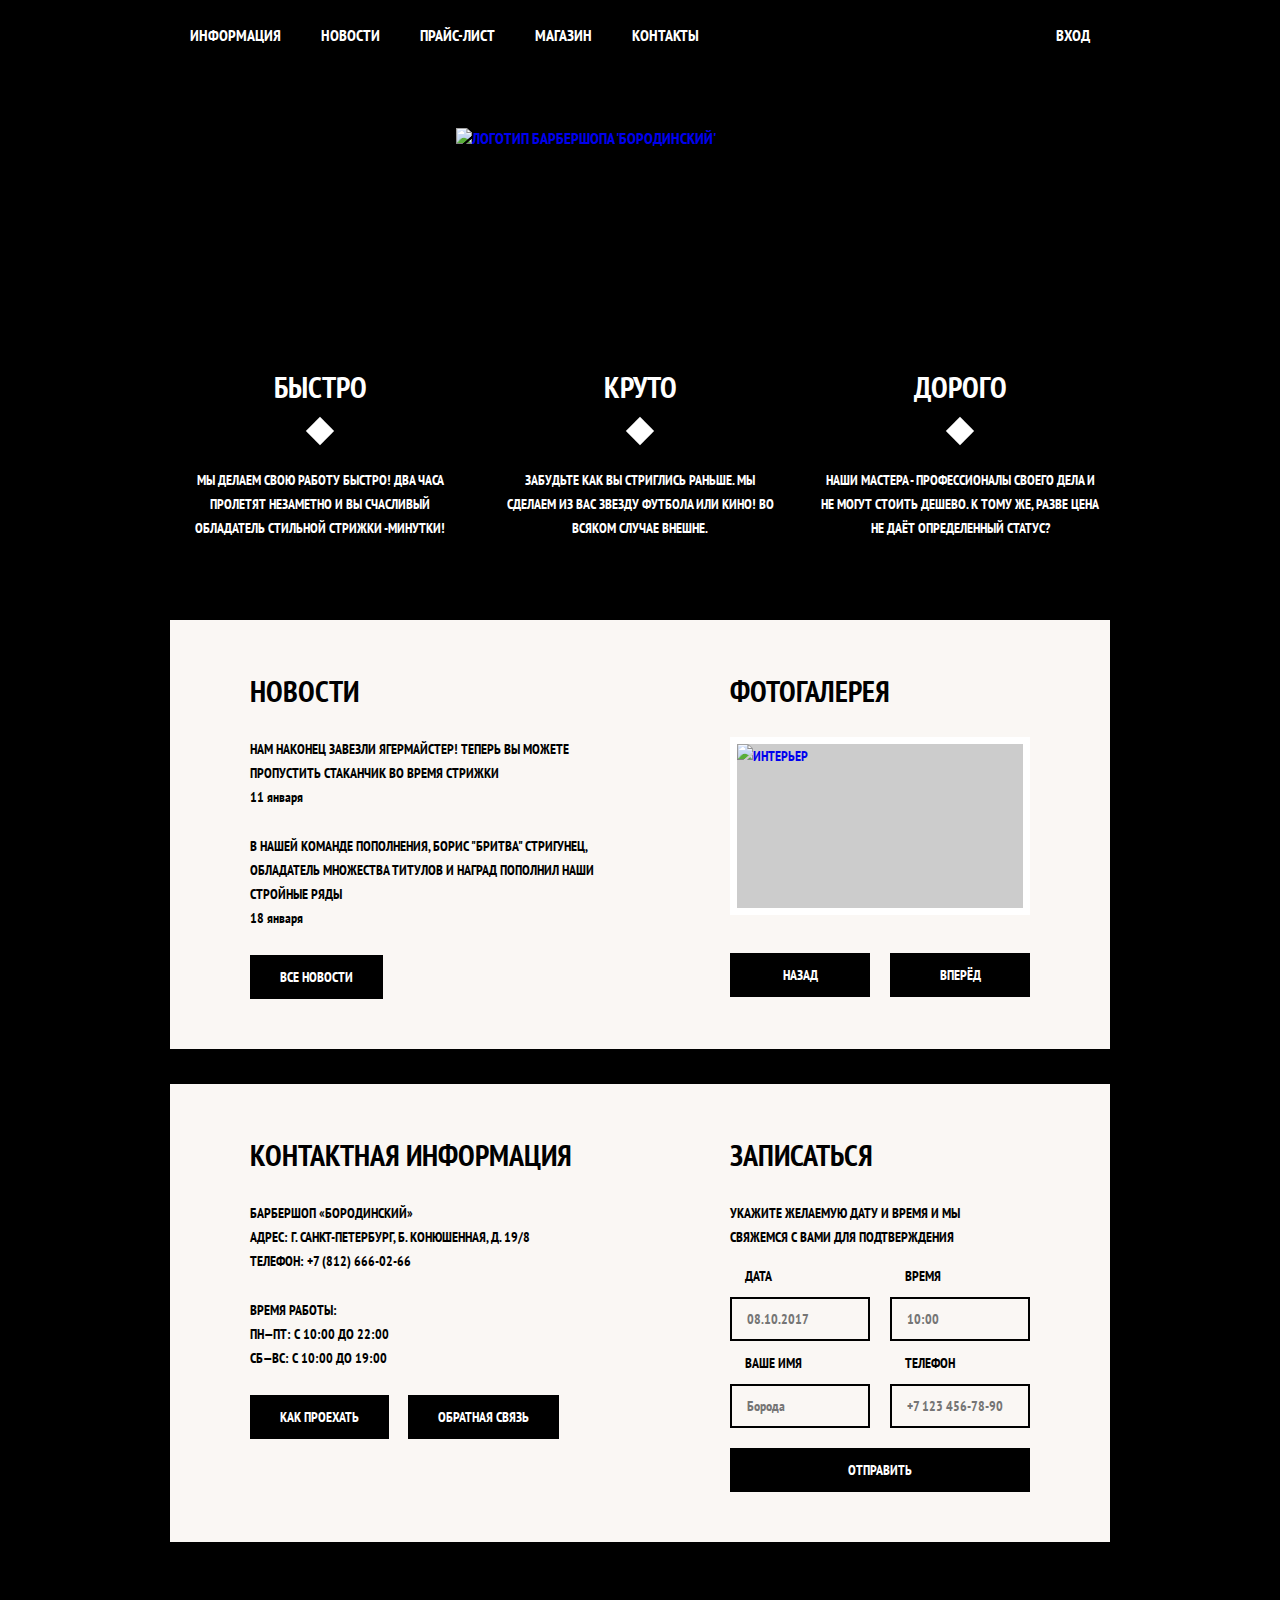
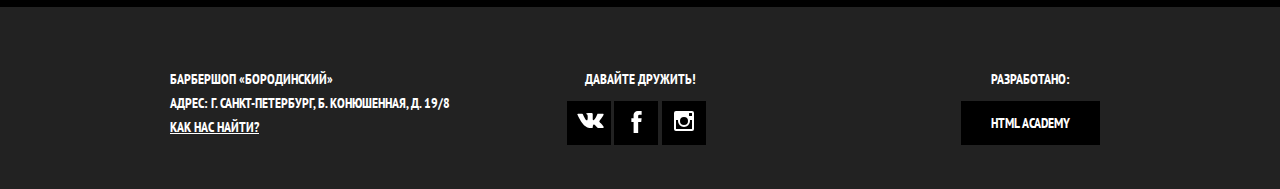
==== commit fdd8f9c3: "Finel all" ====
--- a/index.html
+++ b/index.html
@@ -23,11 +23,7 @@
                         <li><a href="contacts.html">Контакты</a></li>
                     </ul>
                     <ul class="user-navigation">
-                        <li class="login-link">
-                            <a class="login-link" href="login.html">
-                                <img src="img/login.svg" id="login" width="14" height="14" alt="login">Вход
-                            </a>
-                        </li>
+                        <li><a class="login-link" href="login.html">Вход</a></li>
                     </ul>
                 </div>
             </div>
@@ -41,20 +37,17 @@
 			<ul class="features-list">
 				<li class="features-item">
 					<h3>Быстро</h3>
-					<img src="img/shape.svg" width="29" height="29" alt="shape">
 					<p>Мы делаем свою работу быстро! Два часа пролетят
 					незаметно и вы счасливый обладатель стильной стрижки
 					-минутки!</p>
 				</li>
 				<li class="features-item">
 					<h3>Круто</h3>
-					<img src="img/shape.svg" width="29" height="29" alt="shape">
 					<p>Забудьте как вы стриглись раньше. Мы сделаем из вас
 					звезду футбола или кино! Во всяком случае внешне.</p>
 				</li>
 				<li class="features-item">
 					<h3>Дорого</h3>
-					<img src="img/shape.svg" width="29" height="29" alt="shape">
 					<p>Наши мастера - профессионалы своего дела и не могут
 					стоить дешево. К тому же, разве цена не даёт определенный
 					статус?</p>
@@ -83,12 +76,14 @@
 
             <section class="gallery">
                 <h2>Фотогалерея</h2>
-                <figure class="gallery-content">
-                    <a href="#"><img src="img/foto1.jpg" width="328"
-                    height="164" alt="Интерьер"></a>
-                </figure>
-                <button class="button gallery-button gallery-button-back" type="button">Назад</button>
-                <button class="button gallery-button gallery-button-right" type="button">Вперёд</button>
+                <div class="gallery-container">
+                    <figure class="gallery-content">
+                        <a href="#"><img src="img/foto1.jpg" width="328"
+                        height="164" alt="Интерьер"></a>
+                    </figure>
+                    <button class="button gallery-button gallery-button-back" type="button">Назад</button>
+                    <button class="button gallery-button gallery-button-right" type="button">Вперёд</button>
+                </div>
             </section>
         </div>
 
@@ -106,14 +101,14 @@
                         пн—пт: с 10:00 до 22:00<br>
                         сб—вс: с 10:00 до 19:00
                     </p>
-                    <a class="button contacts-button" href="map.html">Как проехать</a>
+                    <a class="button contacts-button-map" href="map.html">Как проехать</a>
                     <a class="button contacts-button" href="contacts.html">Обратная связь</a>
             </section>
 
             <section class="appointment">
 
                 <h2>Записаться</h2>
-                    <p class="appointment-info">Укажите желаемую дату и время и мы свяжемся с вами для подтверждения брони</p>
+                    <p class="appointment-info">Укажите желаемую дату и время и мы свяжемся с вами для подтверждения</p>
                     <form class="appointment-form" action="https://echo.htmlacademy.ru" method="post">
                         <p class="appointment-item">
                             <label for="date-field">Дата</label>
@@ -144,27 +139,38 @@
             Барбершоп «Бородинский»<br>
             Адрес: г. Санкт-Петербург, Б. Конюшенная, д. 19/8<br>
             <a href="map.html">Как нас найти?</a><br>
-            Телефон: +7 (812) 666-02-66
             </p>
             <div class="footer-social">
-            <b>Давайте дружить!</b>
-            <ul class="social-main">
-                <li>
-                    <a class="social-button" href="#"><img src="img/vk.svg" width="27" height="15" alt="vk">
-                        <span class="visually-hidden">Вконтакте</span>
-                    </a>
-                </li>
-                <li>
-                    <a class="social-button" href="#"><img src="img/facebook.svg" width="11" height="22" alt="facebook">
-                        <span class="visually-hidden">Фэйсбук</span>
-                    </a>
-                </li>
-                <li>
-                    <a class="social-button" href="#"><img src="img/instagram.svg" width="20" height="20" alt="instagram">
-                        <span class="visually-hidden">Инстаграмм</span>
-                    </a>
-                </li>
-            </ul>
+                <div class="freind">Давайте дружить!</div>
+                <ul class="social-main">
+                    <li class="social-background">
+                        <a class="social-button" href="#">
+                            <span class="visually-hidden">Вконтакте</span>
+                            <svg xmlns="http://www.w3.org/2000/svg" width="27" height="15" viewBox="0 0 26.14 14.91">
+                                <path d="M26 13.47l-.09-.17a13.55 13.55 0 0 0-2.6-3q-.87-.83-1.1-1.12A1 1 0 0 1 22 8a10.27 10.27 0 0 1 1.22-1.78l.88-1.16q2.35-3.13 2-4L26 .94a.8.8 0 0 0-.4-.22 2.14 2.14 0 0 0-.87 0h-3.92a.51.51 0 0 0-.27 0h-.3a.6.6 0 0 0-.15.14.93.93 0 0 0-.14.24 22.22 22.22 0 0 1-1.46 3.06q-.5.84-.93 1.46a7 7 0 0 1-.71.91 4.94 4.94 0 0 1-.52.47q-.23.18-.35.15l-.23-.05a.9.9 0 0 1-.31-.33 1.49 1.49 0 0 1-.16-.53v-.55-.65-.57-1.12-1-.75a3.14 3.14 0 0 0 0-.62 2.12 2.12 0 0 0-.14-.44.73.73 0 0 0-.28-.33 1.57 1.57 0 0 0-.46-.18A9 9 0 0 0 12.57 0a8.93 8.93 0 0 0-3.25.33 1.83 1.83 0 0 0-.52.41q-.25.3-.07.33a1.67 1.67 0 0 1 1.16.59l.08.16a2.6 2.6 0 0 1 .19.63 6.32 6.32 0 0 1 .12 1 10.59 10.59 0 0 1 0 1.7q-.07.71-.13 1.1a2.21 2.21 0 0 1-.18.64 2.69 2.69 0 0 1-.16.3l-.07.07a1 1 0 0 1-.37.07.86.86 0 0 1-.46-.19 3.27 3.27 0 0 1-.56-.52 7 7 0 0 1-.66-.93q-.37-.6-.76-1.42l-.22-.39q-.2-.38-.56-1.11t-.62-1.43A.9.9 0 0 0 5.2.9h-.07a.93.93 0 0 0-.22-.16A1.44 1.44 0 0 0 4.6.65L.87.68A1 1 0 0 0 .1.94L0 1a.44.44 0 0 0 0 .22 1.08 1.08 0 0 0 .08.37Q.9 3.53 1.86 5.31t1.66 2.87Q4.23 9.27 5 10.24t1 1.24l.37.41.34.33a8.06 8.06 0 0 0 1 .78 16.34 16.34 0 0 0 1.4.9 7.6 7.6 0 0 0 1.79.72 6.19 6.19 0 0 0 2 .22h1.57a1.08 1.08 0 0 0 .72-.3l.05-.07a.9.9 0 0 0 .1-.25 1.38 1.38 0 0 0 0-.37 4.48 4.48 0 0 1 .09-1.05 2.77 2.77 0 0 1 .23-.71 1.74 1.74 0 0 1 .29-.4 1.19 1.19 0 0 1 .23-.2h.11a.86.86 0 0 1 .77.21 4.52 4.52 0 0 1 .83.79q.39.47.93 1.05a6.41 6.41 0 0 0 1 .87l.27.16a3.31 3.31 0 0 0 .71.3 1.53 1.53 0 0 0 .76.07l3.48-.05a1.58 1.58 0 0 0 .8-.17.68.68 0 0 0 .34-.37 1.06 1.06 0 0 0 0-.46 1.71 1.71 0 0 0-.1-.36z" fill="#fff">
+                                </path>
+                            </svg>
+                        </a>
+                    </li>
+                    <li class="social-background">
+                        <a class="social-button" href="#">
+                            <span class="visually-hidden">Фэйсбук</span>
+                            <svg xmlns="http://www.w3.org/2000/svg" width="19" height="22" viewBox="0 0 10.15 21.74">
+                                <path d="M3.34 1.12A4.77 4.77 0 0 1 6.53 0h3.61v3.81H7.81a1.07 1.07 0 0 0-1.09.83v2.55h3.42c-.08 1.23-.24 2.45-.41 3.67h-3v10.87H2.21V10.86H0V7.21h2.19V3.66a3.83 3.83 0 0 1 1.15-2.54z" fill="#fff">
+                                </path>
+                            </svg>
+                        </a>
+                    </li>
+                    <li class="social-background">
+                        <a class="social-button" href="#">
+                            <span class="visually-hidden">Инстаграмм</span>
+                            <svg xmlns="http://www.w3.org/2000/svg" width="20" height="20" viewBox="0 0 20 20">
+                                <path d="M18 0H2a2 2 0 0 0-2 2v16a2 2 0 0 0 2 2h16a2 2 0 0 0 2-2V2a2 2 0 0 0-2-2zm-8 6a4 4 0 1 1-4 4 4 4 0 0 1 4-4zM2.5 18a.47.47 0 0 1-.5-.5V9h2.1a3.4 3.4 0 0 0-.1 1 6 6 0 1 0 12 0 3.4 3.4 0 0 0-.1-1H18v8.5a.47.47 0 0 1-.5.5zM18 4.5a.47.47 0 0 1-.5.5h-2a.47.47 0 0 1-.5-.5v-2a.47.47 0 0 1 .5-.5h2a.47.47 0 0 1 .5.5z" fill="#fff">
+                                </path>
+                            </svg>
+                        </a>
+                    </li>
+                </ul>
             </div>
             <p class="footer-copyright">
                 <b>Разработано:<br></b>
@@ -187,10 +193,12 @@
 				<label class="visually-hidden" for="user-password">Логин</label>
                 <input class="login-icon-password" id="user-password" type="password" name="password" placeholder="Пароль">
             </p>
-            <p class="login-chechbox">
-				<label for="login-checkbox">
-					<input type="checkbox" id="login-checkbox" name="remember">
-					Запомните меня</label>
+            <p class="login-help">
+				<label for="login-checkbox" class="login-checkbox">
+					<input type="checkbox" id="login-checkbox" name="remember" class="visually-hidden">
+                    <span class="checkbox-indicator"></span>
+					Запомните меня
+                </label>
                 <a class="restore" href="#">Я забыл пароль!</a>
             </p>
             <button class="button" type="submit">Войти</button>
@@ -202,12 +210,16 @@
 
     <section class="modal modal-map">
         <h2 class="visually-hidden">Как до нас добраться</h2>
-		<p>
-			<img src="img/map.jpg" width="500" height="500" alt="нигде">
+        <iframe src="https://www.google.com/maps/embed?pb=!1m18!1m12!1m3!1d1998.5991043651577!2d30.3208946158674!3d59.93879418187627!2m3!1f0!2f0!3f0!3m2!1i1024!2i768!4f13.1!3m3!1m2!1s0x4696310fca5ba729%3A0xea9c53d4493c879f!2z0JHQvtC70YzRiNCw0Y8g0JrQvtC90Y7RiNC10L3QvdCw0Y8g0YPQuy4sIDE5LCDQodCw0L3QutGCLdCf0LXRgtC10YDQsdGD0YDQsywg0KDQvtGB0YHQuNGPLCAxOTExODY!5e0!3m2!1sru!2sby!4v1531508666449" width="766" height="561" frameborder="0" style="border:0" allowfullscreen></iframe>
+		<!--
+        <p>
+			<img src="img/map.jpg" width="766" height="561" alt="нигде">
 		</p>
-		<button class="modal-close" type="button">закрыть</button>
+		-->
+		<button class="modal-close-map" type="button">закрыть</button>
     </section>
-	
-		
+
+    <script src="script/popup.js"></script>
+
 </body>
 </html>--- a/css/style.css
+++ b/css/style.css
@@ -28,6 +28,29 @@
 
 }
 
+.breadcrumbs {
+    margin-bottom: 57px;
+}
+
+.main-item {
+    display: flex;
+    justify-content: space-between;
+    padding: 0;
+    margin: 0;
+}
+
+.filters {
+    width: 200px;
+    margin: 0;
+    padding: 0;
+}
+
+.catalog {
+    width: 730px;
+    margin: 0;
+    padding: 0;
+}
+
 .breadcrumbs a {
     color: #000000;
 }
@@ -75,12 +98,34 @@
     opacity: 0.5;
 }
 
+.catalog-list {
+    display: flex;
+    flex-wrap: wrap;
+    margin: 0;
+    padding: 0;
+}
+
 .catalog ul {
     list-style: none;
 }
 
 .catalog-item {
+    width: 220px;
+    min-height: 286px;
+    margin-right: 20px;
+    margin-bottom: 20px;
     box-shadow: 0 0 15px rgba(0,1,1,0.2);
+}
+
+.pagination-list {
+    display: flex;
+    margin: 0;
+    padding: 0;
+}
+
+.pagination-list li {
+    width: 43px;
+    height: 43px;
 }
 
 .catalog-item:hover {
@@ -144,12 +189,36 @@
 
 /*начало стилизации catalog-item.html*/
 
+.product-info {
+    width: 400px;
+}
+
+.item-navigation {
+    display: flex;
+    padding: 0;
+    margin: 0;
+}
+
+.item-navigation li {
+    margin-right: 40px;
+}
+
+.item-visual {
+    width: 460px;
+    min-height: 670px;
+}
 
 .product-photo-full {
     box-shadow: 0 0 15px rgba(0,1,1,0.2);
+    margin-bottom: 20px;
+    padding: 0;
 }
 
 .product-photo-preview {
+    display: flex;
+    justify-content: space-between;
+    margin: 0;
+    padding: 0;
     list-style: none;
 }
 
@@ -182,9 +251,15 @@
     text-decoration: none;
 }
 
-
+img {
+    max-width: 100%;
+    height: auto;
+}
 
 .button {
+    display: inline-block;
+    padding: 10px 30px;
+    margin-right: 16px;
     font: inherit;
 
     text-align: center;
@@ -202,6 +277,13 @@
     background-color: #663d15;
 }
 
+.button.disabled,
+.button:disabled {
+    cursor: default;
+    opacity: 0.5;
+    background-color: #000000;
+}
+
 .main-header {
     margin-bottom: 75px;
 }
@@ -233,7 +315,7 @@
 
 .main-navigation-wrapper {
     width: 100%;
-    margin-bottom: 60px;
+    margin-bottom: 58px;
 
     background-color: #000000;
 }
@@ -246,21 +328,58 @@
 .container-header {
     width: 940px;
     margin: 0 auto;
-    padding: 26px 28px;
+    padding: 0;
 }
 
 .site-navigation {
     display: flex;
-    justify-content: space-around;
-    width: 620px;
+    flex-wrap: wrap;
+    width: 700px;
 }
 
 .user-navigation {
-    width: 140px;
+    display: flex;
+    max-width: 140px;
+}
+
+.user-navigation .login-link {
+    position: relative;
+    padding-left: 50px;
+}
+
+.login-link::before {
+    content: "";
+
+    top: 27px;
+    left: 24px;
+
+    position: absolute;
+    width: 16px;
+    height: 18px;
+
+    background-image: url("../img/login.svg");
+    background-repeat: no-repeat;
+    background-position: 0 0;
+
+    opacity: 0.3;
+}
+
+.login-link:hover::before,
+.login-link:focus::before,
+.login-link:active::before {
+    opacity: 1;
+}
+
+.site-navigation img {
+    display: block;
+    padding: 0;
+    margin-top: -4px;
 }
 
 .site-navigation a,
 .user-navigation a {
+    display: block;
+    padding: 25px 20px;
     color: #ffffff;
 }
 
@@ -290,13 +409,37 @@
 }
 
 .features-item {
+    position: relative;
     width: 300px;
     text-align: center;
 }
 
+.features-item::before {
+    content: "";
+
+    left: 140px;
+    top: 55px;
+
+    position: absolute;
+    width: 20px;
+    height: 20px;
+
+    background-color: #ffffff;
+    background-repeat: no-repeat;
+    background-position: 0 0;
+
+    transform: rotate(45deg);
+}
+
 .features-item h3 {
+    margin: 0;
+    margin-bottom: 60px;
     font-size: 30px;
     line-height: 42px;
+}
+
+.features-item p {
+    margin: 0 10px;
 }
 
 .index-colums {
@@ -308,9 +451,11 @@
     color: #000000;
 
     background-color: #faf7f4;
-    background-image: url("../img/background-white.jpg");
-    background-position: 0 0;
-    background-repeat: no-repeat;
+    background-image:
+            url("../img/line.png");
+            url("../img/background-white.jpg");
+    background-position: center, 0 0;
+    background-repeat: no-repeat, repeat;
 }
 
 .news {
@@ -322,23 +467,116 @@
 }
 
 .index-colums h2 {
+    margin: 0;
+    margin-bottom: 25px;
     font-size: 30px;
     line-height: 42px;
 }
 
 .news-list {
+    margin: 0;
+    margin-bottom: 25px;
+    padding: 0;
     list-style: none;
+}
+
+.news-item {
+    margin-bottom: 25px;
+}
+
+.news-item p {
+    margin: 0;
 }
 
 .news-item time {
     text-transform: none;
 }
 
+.contacts {
+    width: 380px;
+}
+
+.contacts p {
+    margin: 0;
+    margin-bottom: 25px;
+}
+
+.appointment {
+    width: 300px;
+}
+
+.appointment-info {
+    margin: 0;
+    margin-bottom: 15px;
+    width: 270px;
+}
+
+.appointment-form {
+    display: flex;
+    flex-wrap: wrap;
+    justify-content: space-between;
+}
+
+.appointment-item {
+    width: 140px;
+    margin: 0;
+    margin-bottom: 10px;
+}
+
+.appointment-form label {
+    display: block;
+    margin-bottom: 9px;
+    margin-left: 15px;
+}
+
+.appointment-form input {
+    box-sizing: border-box;
+    width: 140px;
+    padding: 8px 15px;
+}
+
+.appointment-form button {
+    margin: 0;
+    margin-top: 10px;
+    width: 100%;
+}
+
 .gallery-content {
+    height: 164px;
+    margin: 0;
+
     background-color: #cccccc;
     border: 7px solid #ffffff;
 }
 
+.gallery-content img {
+    width: 284px;
+    height: 164px;
+}
+
+.gallery-container {
+    position: relative;
+
+    height: 260px;
+}
+
+.gallery-button {
+    position: absolute;
+    bottom: 0;
+    box-sizing: border-box;
+
+    width: 140px;
+    margin: 0;
+}
+
+.gallery-button-back {
+    left: 0;
+}
+
+.gallery-button-right {
+    right: 0;
+}
+
 .appointment-item input {
     font: inherit;
 
@@ -353,7 +591,8 @@
 
 .main-footer {
     margin-top: 65px;
-    padding: 60px 0;
+    padding-top: 60px;
+    padding-bottom: 44px;
 
 
     color: #ffffff;
@@ -363,7 +602,17 @@
     background-repeat: repeat;
 }
 
-
+.main-footer-2 {
+    margin-top: 49px;
+    padding: 60px 0;
+
+
+    color: #ffffff;
+
+    background-color: #222222;
+    background-image: url("../img/background-black.jpg");
+    background-repeat: repeat;
+}
 
 .container-footer  {
     display: flex;
@@ -373,11 +622,38 @@
 
 .social-main {
     display: flex;
+    text-align: center;
     justify-content: space-around;
+    width: 143px;
+    padding: 0;
+    margin: 0;
+    margin-left: 35px;
+}
+
+.social-background {
+    width: 44px;
+    height: 44px;
+    background-color: black;
+}
+
+.social-background:hover,
+.social-background:focus {
+    background-color: #ffffff;
+}
+
+.social-button:hover path,
+.social-button:focus path {
+    fill: #000000;
+}
+
+.social-button{
+    display: block;
+    vertical-align: center;
+    padding: 10px;
 }
 
 .footer-contacts {
-    width: 320px;
+    width: 280px;
     margin: 0;
     margin-right: 80px;
 }
@@ -400,16 +676,28 @@
     list-style: none;
 }
 
+.freind {
+    width: 150px;
+    margin: 0;
+    margin-bottom: 10px;
+    margin-left: 55px;
+}
+
 .social-button {
     color: #ffffff;
 }
 
 .footer-copyright {
-    width: 150px;
+    width: 160px;
     margin: 0;
     margin-left: auto;
 
     text-align: center;
+}
+
+.footer-copyright a {
+    margin-top: 10px;
+    margin-right: 0;
 }
 
 .footer-copyright .button:hover,
@@ -419,13 +707,95 @@
     background-color: #ffffff;
 }
 
+
+/* ВСПЛЫВАЮЩИЕ ОКНА*/
 .modal {
+    position: fixed;
+
+    display: none;
+
     color: #000000;
 
     background-color: #fbf8f5;
     background-image: url("../img/background-white.jpg");
     background-position: 0 0;
     background-repeat: repeat;
+    box-shadow: 0 30px 200px rgba(0,0,0,0.8);
+}
+
+.modal-login {
+    top: 120px;
+    left: 50%;
+
+    width: 300px;
+    padding: 50px 80px;
+    margin-left: -230px;
+
+    display: none;
+}
+
+.modal-close {
+    position: absolute;
+    content: "";
+    left: 490px;
+    top: 0px;
+    width: 22px;
+    height: 22px;
+    font-size: 0;
+    background: transparent;
+    cursor: pointer;
+    border: 0;
+}
+
+.modal-close-map {
+    position: absolute;
+    content: "";
+    left: 790px;
+    top: -10px;
+    width: 22px;
+    height: 22px;
+    font-size: 0;
+    background: transparent;
+    cursor: pointer;
+    border: 0;
+}
+
+.modal-close-map::before,
+.modal-close-map::after {
+    content: "";
+    position: absolute;
+
+    left: 0px;
+    width: 19px;
+    height: 3px;
+    background-color: #ffffff;
+}
+
+.modal-close-map::before {
+    transform: rotate(45deg);
+}
+
+.modal-close-map::after {
+    transform: rotate(-45deg);
+}
+
+.modal-close::before,
+.modal-close::after {
+    content: "";
+    position: absolute;
+
+    left: 0px;
+    width: 19px;
+    height: 3px;
+    background-color: #ffffff;
+}
+
+.modal-close::before {
+    transform: rotate(45deg);
+}
+
+.modal-close::after {
+    transform: rotate(-45deg);
 }
 
 .modal h2 {
@@ -435,6 +805,11 @@
 
 .login-form input[type="text"],
 .login-form input[type="password"] {
+    box-sizing: border-box;
+    width: 300px;
+    padding: 10px 15px;
+    padding-right: 40px;
+
     font: inherit;
     color: #000000;
     text-transform: uppercase;
@@ -447,6 +822,74 @@
     border-color: #663d15;
 }
 
+.login-icon-user {
+    background-image: url("../img/user.svg");
+    background-position: 270px center;
+    background-repeat: no-repeat;
+}
+
+.login-icon-password {
+    background-image: url("../img/lock.svg");
+    background-position: 270px center;
+    background-repeat: no-repeat;
+}
+
+.login-form .login-help {
+    display: flex;
+    flex-wrap: wrap;
+    justify-content: space-between;
+    margin: 15px 0;
+}
+
+.login-checkbox {
+    position: relative;
+    padding-left: 30px;
+    cursor: pointer;
+}
+
+.login-checkbox input[type="checkbox"] + .checkbox-indicator {
+    position: absolute;
+    top: 0;
+    left: 0;
+
+    width: 17px;
+    height: 17px;
+
+    border: 2px solid #000000;
+}
+
+.login-checkbox input[type="checkbox"]:focus + .checkbox-indicator {
+    border-color: #663d15;
+    outline: thin dotted;
+    outline: 5px auto -webkit-focus-ring-color;
+}
+
+.login-checkbox input[type="checkbox"]:checked + .checkbox-indicator::before,
+.login-checkbox input[type="checkbox"]:checked + .checkbox-indicator::after {
+    content: "";
+
+    position: absolute;
+    top: 8px;
+    left: 1px;
+
+    width: 15px;
+    height: 2px;
+
+    background-color: #000000;
+}
+
+.login-checkbox input[type="checkbox"]:checked + .checkbox-indicator::before {
+    transform: rotate(45deg);
+}
+
+.login-checkbox input[type="checkbox"]:checked + .checkbox-indicator::after {
+    transform: rotate(-45deg);
+}
+
+.login-form button {
+    width: 100%;
+}
+
 .login-chechbox:hover,
 .login-chechbox:focus {
     color: #663d15;
@@ -462,13 +905,94 @@
     text-decoration: none;
 }
 
-.visually-hidden {
-    position: absolute !important;
-    clip: rect(1px 1px 1px 1px); /* IE6, IE7 */
-    clip: rect(1px, 1px, 1px, 1px);
-    padding:0 !important;
-    border:0 !important;
-    height: 1px !important;
-    width: 1px !important;
+.modal-map {
+    display: none;
+
+    top: 50%;
+    left: 50%;
+
+    width: 766px;
+    height: 561px;
+    margin-top: -280px;
+    margin-left: -390px;
+
+    border: 7px solid white;
+}
+
+.modal-map p {
+    margin: 0;
+}
+
+
+@keyframes bounce {
+    0% {
+        transform: translateY(-2000px);
+    }
+
+    70% {
+        transform: translateY(30px);
+    }
+
+    90% {
+        transform: translateY(-10px);
+    }
+
+    100% {
+        transform: translateY(0);
+    }
+}
+
+@keyframes shake {
+    0%,
+    100% {
+        transform: translateX(0);
+    }
+
+    10%,
+    30%,
+    50%,
+    70%,
+    90% {
+        transform: translateX(-10px);
+    }
+
+    20%,
+    40%,
+    60%,
+    80% {
+        transform: translateX(10px);
+    }
+}
+
+.modal-show {
+    display: block;
+
+    animation: bounce 1s;
+}
+
+.modal-error {
+    animation: shake 0.6s;
+}
+
+/* ВСПЛЫВАЮЩИЕ ОКНА*/
+
+.visually-hidden:not(:focus):not(:active),
+input[type="checkbox"].visually-hidden,
+input[type="radio"].visually-hidden {
+    position: absolute;
+
+    width: 1px;
+    height: 1px;
+    margin: -1px;
+    border: 0;
+    padding: 0;
+
+    white-space: nowrap;
+
+    clip-path: inset(100%);
+    clip: rect(0 0 0 0);
     overflow: hidden;
 }
+
+
+
